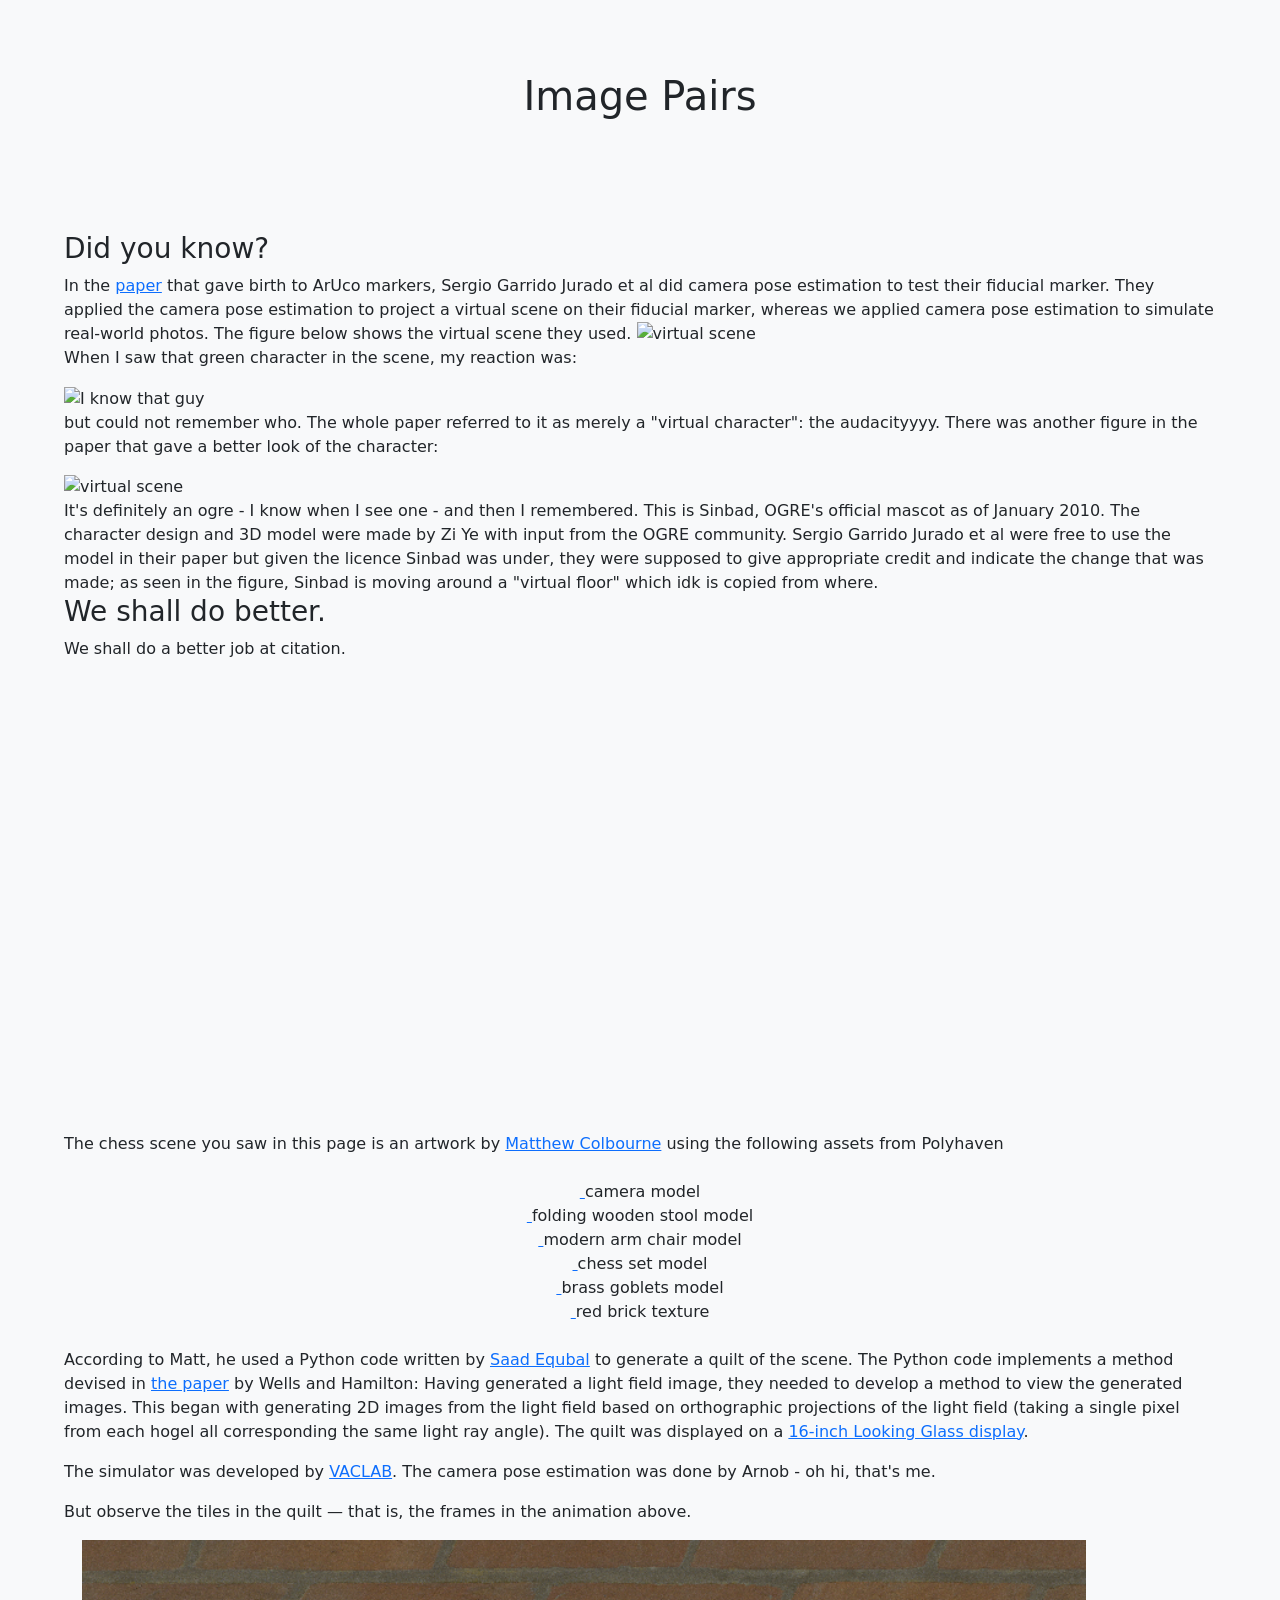
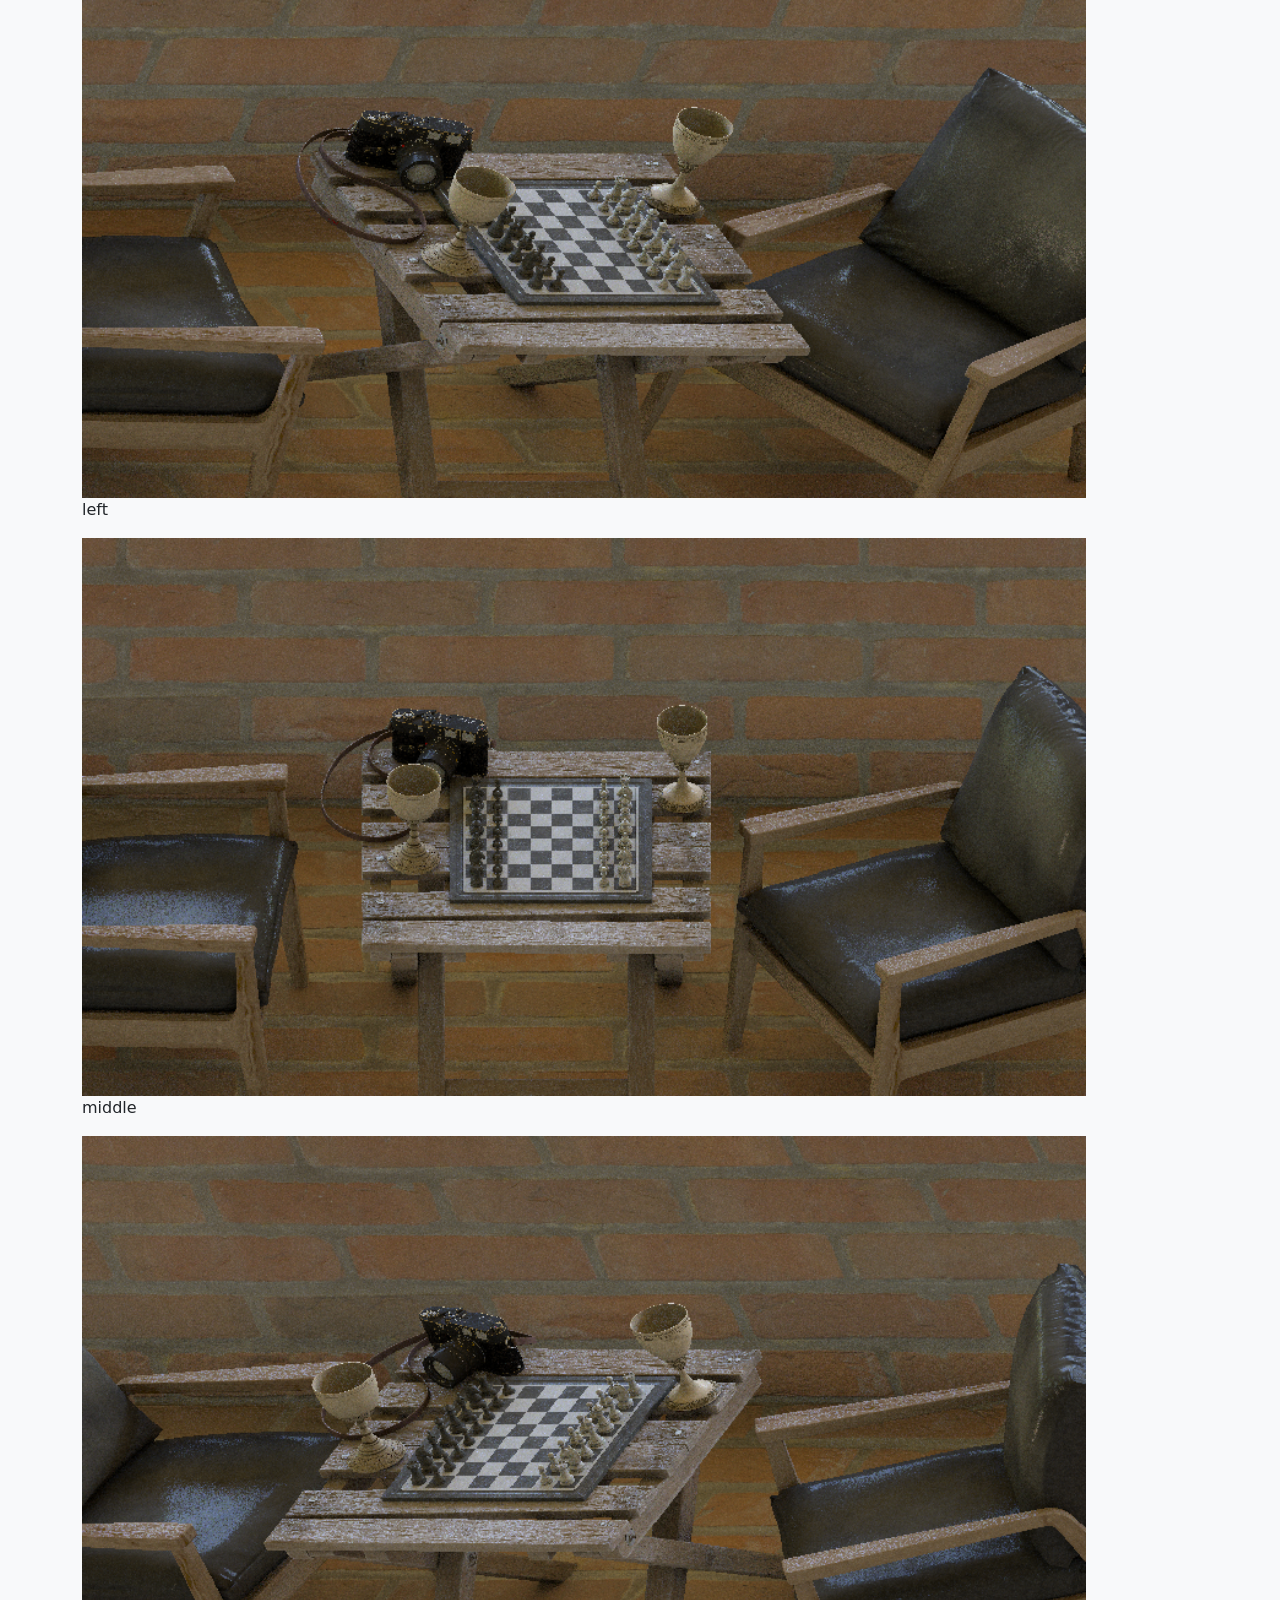
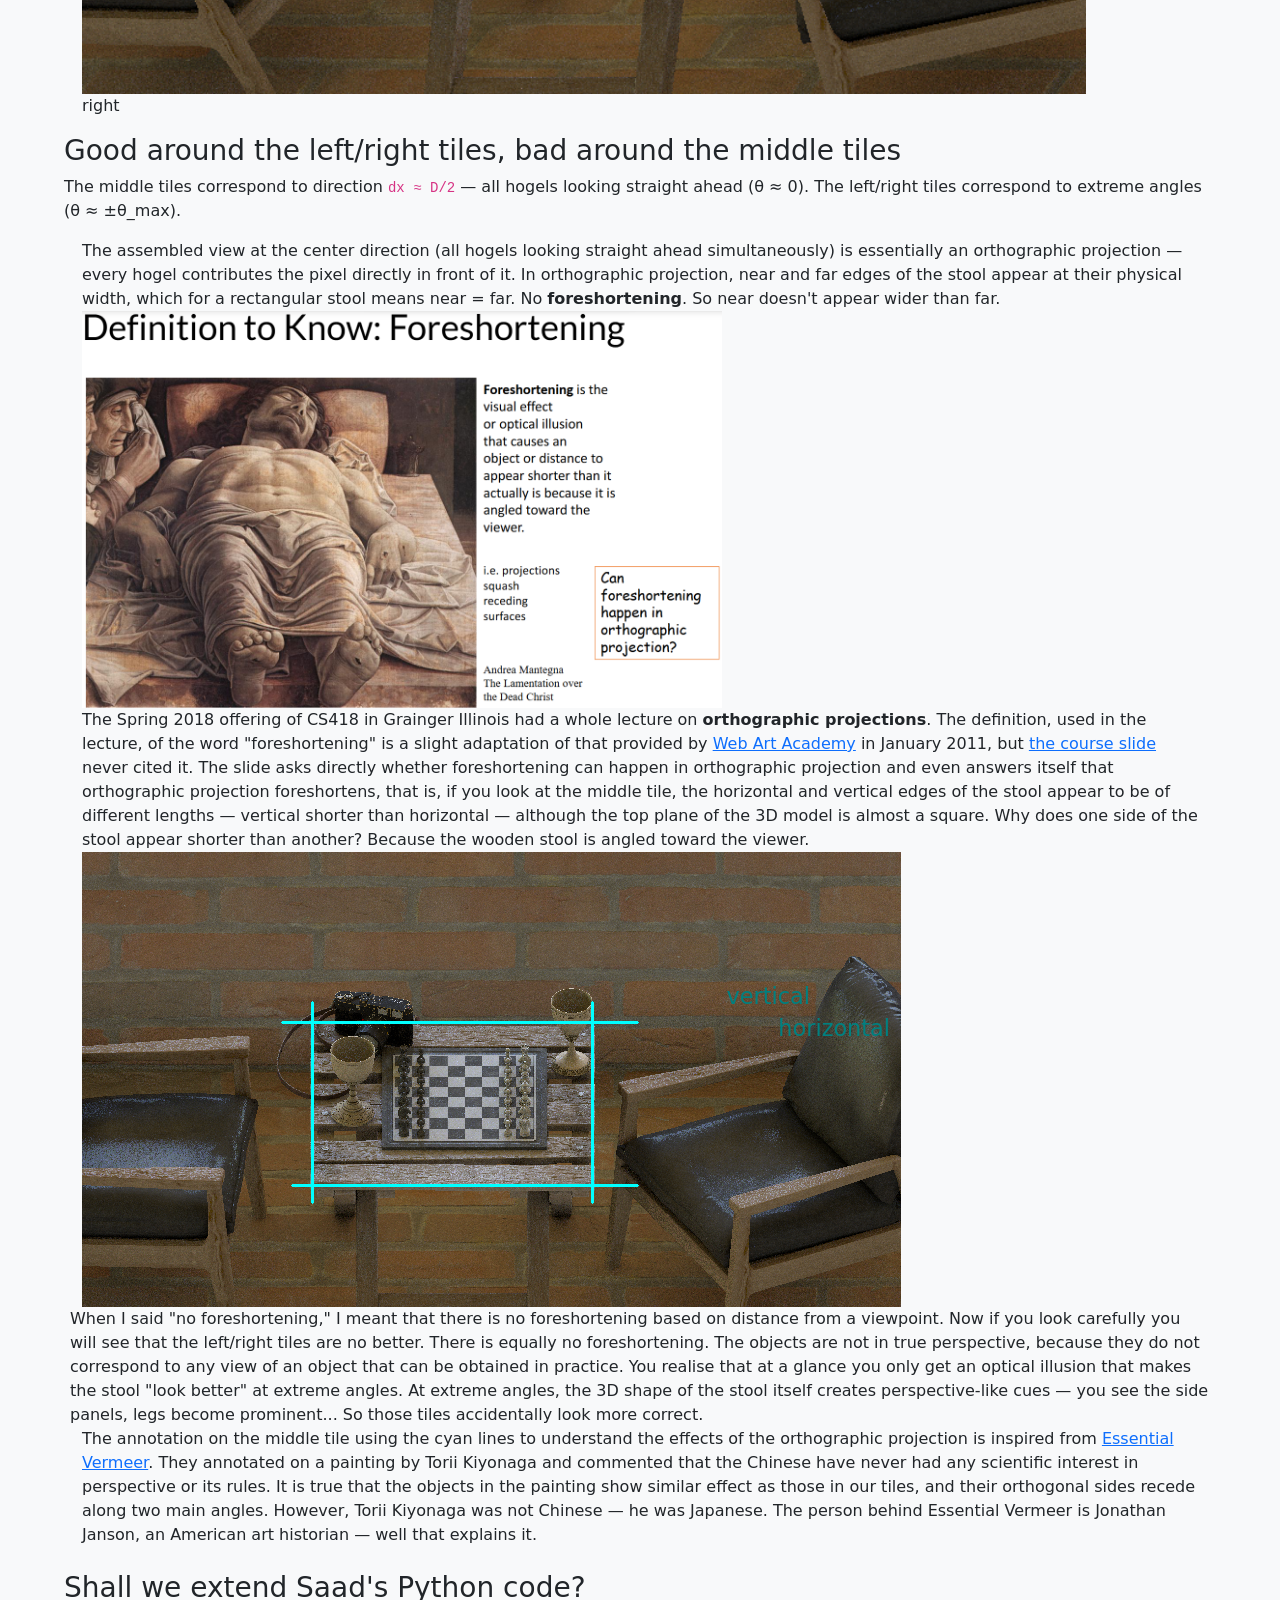
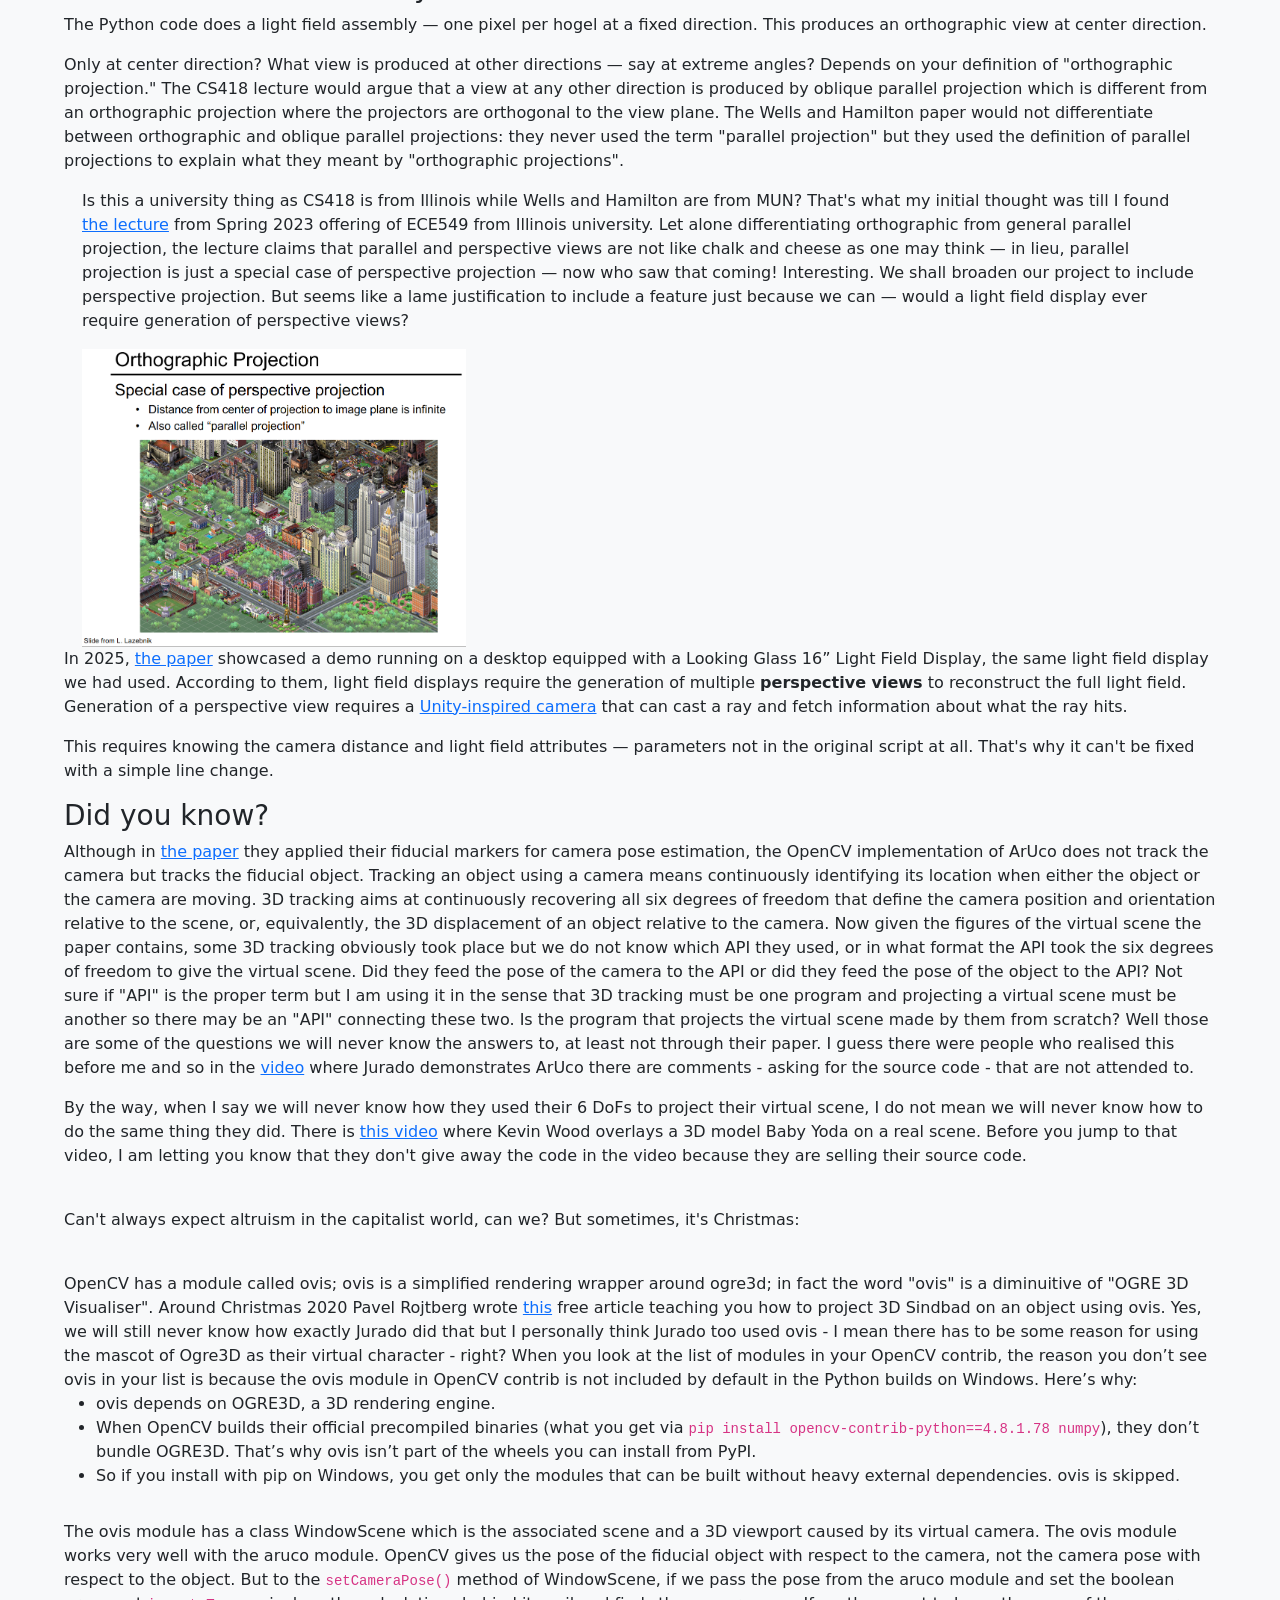
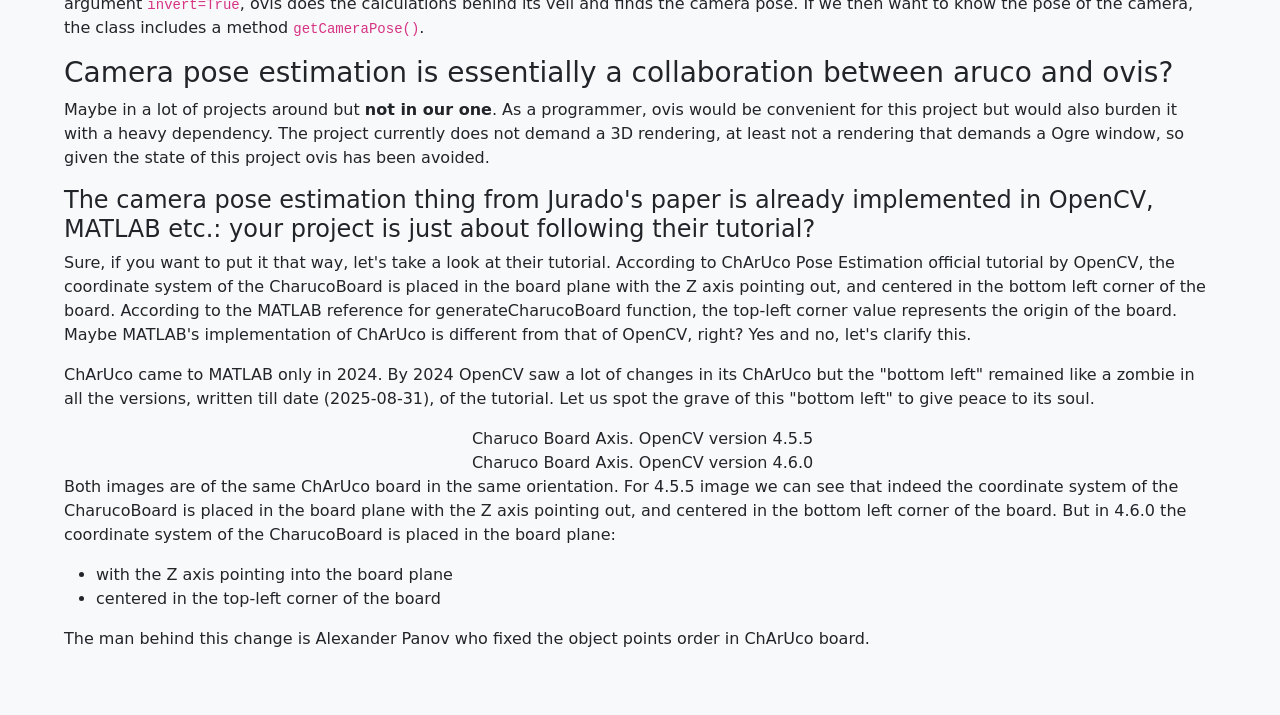
==== web/index.html @ 60e41f9e "To do: [Jill Goodell](https://jillgoodell.blogspot.com/2011/08/august-2011-foreshortening.html)" ====
<!DOCTYPE html>
<html lang="en">
<head>
<meta charset="UTF-8">
<title>Side-by-Side Image Pairs</title>

<!-- Bootstrap CSS -->
<link href="https://cdn.jsdelivr.net/npm/bootstrap@5.3.3/dist/css/bootstrap.min.css" rel="stylesheet">
<link rel="stylesheet" href="westonvincze.css">
<link rel="stylesheet" href="hover.css">
<!-- Your custom CSS -->
<!-- <link rel="stylesheet" href="styles.css"> -->
</head>
<body class="bg-light">

<div class="container py-4" id="pairs">
  
  <div class="mb-4 text-center">
    <img src="./all.png" alt="" class=""/>
  </div>
  <h1 class="mb-4 text-center">Image Pairs</h1>
</div>

<!-- Bootstrap JS (for responsiveness, not required for basic display) -->
<script src="https://cdn.jsdelivr.net/npm/bootstrap@5.3.3/dist/js/bootstrap.bundle.min.js"></script>

<!-- Your JS -->
<script src="side_by_side.js"></script>

<div style="margin: 4em;">
  <h3>Did you know?</h3>
  In the <a href="https://www.sciencedirect.com/science/article/pii/S0031320314000235">paper</a> that gave birth to ArUco markers, Sergio Garrido Jurado et al did camera pose estimation to test their fiducial marker.
  They applied the camera pose estimation to project a virtual scene on their fiducial marker, whereas we applied camera pose estimation to simulate real-world photos.
  The figure below shows the virtual scene they used.
  <img src="https://ars.els-cdn.com/content/image/1-s2.0-S0031320314000235-gr1.jpg" alt="virtual scene"/>
  <p>When I saw that green character in the scene, my reaction was:</p>
  <img src="https://media.tenor.com/zlHep5Bp4CsAAAAM/ohhp.gif" alt="I know that guy">
  <p>
    but could not remember who. The whole paper referred to it as merely a "virtual character": the audacityyyy. 
    There was another figure in the paper that gave a better look of the character:
  </p>
  
  
  
  <div class="row">
      <div class="col-xxl-7">
        <img src="https://ars.els-cdn.com/content/image/1-s2.0-S0031320314000235-gr15.jpg" alt="virtual scene"/>
      </div>
      <div class="col-xxl-4">
        
        It's definitely an ogre - I know when I see one - and then I remembered. This is Sinbad, OGRE's official mascot as of January 2010. 
        The character design and 3D model were made by Zi Ye with input from the OGRE community. 
        Sergio Garrido Jurado et al were free to use the model in their paper but given the licence Sinbad was under, they were supposed to give appropriate credit and indicate the change that was made; as seen in the figure, Sinbad is moving around a "virtual floor" which idk is copied from where.
      
      </div>
    </div>
  <h3>We shall do better.</h3>  
  <p>
    We shall do a better job at citation.
    <div class="animatedSprite" style="width: 819px; height: 455px;"></div>
    
    The chess scene you saw in this page is an artwork by <a href="https://www.linkedin.com/in/mgcolbourne/">Matthew Colbourne</a> using the following assets from Polyhaven
    <div class="container py-4" id="polyhaven">
      <div class="row">
        <div class="col-xxl-2 text-center">
          <a href="https://polyhaven.com/a/Camera_01">
            <img src="https://cdn.polyhaven.com/asset_img/primary/Camera_01.png?height=760&quality=95" alt="" class="img-fluid">
          </a>
          camera model
        </div>
        <div class="col-xxl-2 text-center">
          <a href="https://polyhaven.com/a/folding_wooden_stool"><img src="https://cdn.polyhaven.com/asset_img/primary/folding_wooden_stool.png?height=760&quality=95" alt="" class="img-fluid">
          </a>
          folding wooden stool model 
        </div>
        <div class="col-xxl-2 text-center">
          <a href="https://polyhaven.com/a/modern_arm_chair_01"><img src="https://cdn.polyhaven.com/asset_img/primary/modern_arm_chair_01.png?height=760&quality=95" alt="" class="img-fluid">
          </a>
          modern arm chair model
        </div>
        <div class="col-xxl-2 text-center">
          <a href="https://polyhaven.com/a/chess_set"><img src="https://cdn.polyhaven.com/asset_img/primary/chess_set.png?height=760&quality=95" alt="" class="img-fluid">
          </a>
          chess set model
        </div>
        <div class="col-xxl-2 text-center">
          <a href="https://polyhaven.com/a/brass_goblets"><img src="https://cdn.polyhaven.com/asset_img/renders/brass_goblets/orth_side.png?height=760&quality=95" alt="" class="img-fluid">
          </a>
          brass goblets model
        </div>
        <div class="col-xxl-2 text-center">
          <a href="https://polyhaven.com/a/red_brick">
            <img src="https://cdn.polyhaven.com/asset_img/primary/red_brick.png?height=760&quality=95" alt="" class="img-fluid">
          </a>
          red brick texture
        </div>
      </div>
    </div>
    
    According to Matt, he used a Python code written by <a href="https://www.linkedin.com/in/saad-equbal/">Saad Equbal</a> to generate a quilt of the scene. 
    The Python code implements a method devised in <a href="https://www.cs.mun.ca/~mhamilton/papers/nwells-hamilton-Necec2021.pdf">the paper</a> by Wells and Hamilton: 
    Having generated a light field image,
    they needed to develop a method to view the generated images. 
    This began with generating 2D images from the light field based on orthographic
    projections of the light field (taking a single pixel from each hogel all corresponding the same light ray angle).
    The quilt was displayed on a <a href="https://lookingglassfactory.com/looking-glass-16-lightfield">16-inch Looking Glass display</a>.
  </p>
  <p>
    The simulator was developed by <a href="https://www.vaclab.ca/research/">VACLAB</a>. 
    The camera pose estimation was done by Arnob - oh hi, that's me. 
  </p>
  <p>
    But observe the tiles in the quilt — that is, the frames in the animation above.
  </p>
  <div class="container">
    <div class="row">
      <div class="col-xxl-4">
        <img src="orthoLRM/converted_quilt_left.png" alt="" style="width: 90%;">
        <p>left</p>
      </div>
      <div class="col-xxl-4">
        <img src="orthoLRM/converted_quilt_middle.png" alt="" style="width: 90%;">
        <p>middle</p>
      </div>
      <div class="col-xxl-4">
        <img src="orthoLRM/converted_quilt_right.png" alt="" style="width: 90%;">
        <p>right</p>
      </div>
    </div>
  </div>
  <h3>Good around the left/right tiles, bad around the middle tiles</h3> 
  <p>
    The middle tiles correspond to direction <code>dx ≈ D/2</code> — all hogels looking straight ahead (θ ≈ 0). The left/right tiles correspond to extreme angles (θ ≈ ±θ_max).
  </p>
  <div class="container">
    <div class="row">
      <div class="col-xxl-2">
        
        The assembled view at the center direction (all hogels looking straight ahead simultaneously) is essentially an orthographic projection — every hogel contributes the pixel directly in front of it. In orthographic projection, near and far edges of the stool appear at their physical width, which for a rectangular stool means near = far. 
        No <strong>foreshortening</strong>. So near doesn't appear wider than far.
      
      </div>
      <div class="col">
        <div style="position: relative;">
          <img src="Jesus-modified.png" alt="" style="width: 40rem;">
          <div style="" class="orange"></div>
          <img src="image (1).png" alt="" class="ortho">
        </div>
      </div>
    </div>
    <div class="row">
      <div class="col-xxl-3">
        <div>
          The Spring 2018 offering of CS418 in Grainger Illinois had a whole lecture on <strong>orthographic projections</strong>.
          The definition, used in the lecture, of the word "foreshortening" is a slight adaptation of that provided by <a href="https://webartacademy.com/classical-painting-techniques-in-renaissance">Web Art Academy</a> in January 2011, but <a href="https://courses.grainger.illinois.edu/cs418/sp2018/slides/CS418-Lecture9-OrthoProjection.pdf">the course slide</a> never cited it. 
          The slide asks directly whether foreshortening can happen in orthographic projection and even answers itself that orthographic projection foreshortens, that is, if you look at the middle tile, the horizontal and vertical edges of the stool appear to be of different lengths — vertical shorter than horizontal — although the top plane of the 3D model is almost a square.
          Why does one side of the stool appear shorter than another? Because the wooden stool is angled toward the viewer.
        </div>
      </div>
      <div class="col" style="position: relative;">
        <img src="orthoLRM/converted_quilt_middle_teal.png" alt="">
        <div style="color: teal; font-size: 1.4rem; position: absolute; top: 10rem; right:20rem">horizontal</div>
        <div style="color: teal; font-size: 1.4rem; position: absolute; top: 8rem; right:25rem">vertical</div>
      </div>
    </div>
  
    <div class="row">
      When I said "no foreshortening," I meant that there is no foreshortening based on distance from a viewpoint.
      Now if you look carefully you will see that the left/right tiles are no better. 
      There is equally no foreshortening. The objects are not in true perspective, because they do not correspond to any view of an object that can be obtained in practice.
      You realise that at a glance you only get an optical illusion that makes the stool "look better" at extreme angles.
      At extreme angles, the 3D shape of the stool itself creates perspective-like cues — you see the side panels, legs become prominent... So those tiles accidentally look more correct.
    </div>
    <div class="row">
      <div class="col-xxl-3">
        The annotation on the middle tile using the cyan lines to understand the effects of the orthographic projection is inspired from <a href="https://www.essentialvermeer.com/technique/perspective/about-perspective.html">Essential Vermeer</a>.
        They annotated on a painting by Torii Kiyonaga and commented that the Chinese have never had any scientific interest in perspective or its rules.
        It is true that the objects in the painting show similar effect as those in our tiles, and their orthogonal sides recede along two main angles.
        However, Torii Kiyonaga was not Chinese — he was Japanese. The person behind Essential Vermeer is Jonathan Janson, an American art historian — well that explains it.
      </div>
      <div class="col">
        <img src="https://www.essentialvermeer.com/technique/perspective/images/kyonaga.jpg" alt="">
      </div>
      <div class="col"><img src="https://i.redd.it/sbzcsucm27j61.jpg" alt="" style="width: 20rem;"></div>
    </div>
  </div>
  
  <h3>Shall we extend Saad's Python code?</h3>
  <p>
    The Python code does a light field assembly — one pixel per hogel at a fixed direction. 
    This produces an orthographic view at center direction. 
  </p>
  <p>
    Only at center direction? What view is produced at other directions — say at extreme angles?
    Depends on your definition of "orthographic projection." 
    The CS418 lecture would argue that a view at any other direction is produced by oblique parallel projection which is different from an orthographic projection where the projectors are orthogonal to the view plane.
    The Wells and Hamilton paper would not differentiate between orthographic and oblique parallel projections: they never used the term "parallel projection" but they used the definition of parallel projections to explain what they meant by "orthographic projections".
  </p>
  <div class="container">
    <div class="row">
      <div class="col-xxl-4">
        <p>
          Is this a university thing as CS418 is from Illinois while Wells and Hamilton are from MUN? That's what my initial thought was till I found <a href="https://saurabhg.web.illinois.edu/teaching/ece549/sp2023/slides/lec02_perspective.pdf">the lecture</a> from Spring 2023 offering of ECE549 from Illinois university.
          Let alone differentiating orthographic from general parallel projection, the lecture claims that parallel and perspective views are not like chalk and cheese as one may think — in lieu, parallel projection is just a special case of perspective projection — now who saw that coming!
          Interesting. We shall broaden our project to include perspective projection. But seems like a lame justification to include a feature just because we can — would a light field display ever require generation of perspective views?
        </p>
      </div>
      <div class="col">
        <img src="Sim.png" alt="" style="width: 24rem">
      </div>
    </div>
  </div>
  
  <p>
    In 2025, <a href="https://arxiv.org/html/2508.18540v1">the paper</a> showcased a demo running on a desktop equipped with a Looking Glass 16” Light Field Display, the same light field display we had used.
    According to them, light field displays require the generation of multiple <strong>perspective views</strong> to reconstruct the full light field.
    Generation of a perspective view requires a <a href="https://docs.unity3d.com/6000.5/Documentation/Manual/CameraRays.html">Unity-inspired camera</a> that can cast a ray and fetch information about what the ray hits.
  </p>
  <p>This requires knowing the camera distance and light field attributes — parameters not in the original script at all. That's why it can't be fixed with a simple line change.</p>

  <h3>Did you know?</h3>
  <p>
    Although in <a href="https://www.sciencedirect.com/science/article/pii/S0031320314000235">the paper</a> they applied their fiducial markers for camera pose estimation, the OpenCV implementation of ArUco does not track the camera but tracks the fiducial object.
    Tracking an object using a camera means continuously identifying its location when either the object or the camera are moving. 
    3D tracking aims at continuously recovering all six degrees of freedom that define the camera position and orientation relative to the scene, or, equivalently, the 3D displacement of an object relative to the camera.
    Now given the figures of the virtual scene the paper contains, some 3D tracking obviously took place but we do not know which API they used, or in what format the API took the six degrees of freedom to give the virtual scene.
    Did they feed the pose of the camera to the API or did they feed the pose of the object to the API? 
    Not sure if "API" is the proper term but I am using it in the sense that 3D tracking must be one program and projecting a virtual scene must be another so there may be an "API" connecting these two.
    Is the program that projects the virtual scene made by them from scratch?
    Well those are some of the questions we will never know the answers to, at least not through their paper. 
    I guess there were people who realised this before me and so in the <a href="https://www.youtube.com/watch?v=f1LCDsPjobo">video</a> where Jurado demonstrates ArUco there are comments - asking for the source code - that are not attended to.
  </p>
  <div class="row">
    <div class="col-xxl-4">
      <p>
        By the way, when I say we will never know how they used their 6 DoFs to project their virtual scene, I do not mean we will never know how to do the same thing they did.
        There is <a href="https://www.youtube.com/watch?v=hgtjp1jSeB4&lc=UgwGF4jUmWMU_IxUPyR4AaABAg">this video</a> where Kevin Wood overlays a 3D model Baby Yoda on a real scene. 
        Before you jump to that video, I am letting you know that they don't give away the code in the video because they are selling their source code.
      </p>
    </div>
    <div class="col">
      <img src=" http://img.youtube.com/vi/hgtjp1jSeB4/mqdefault.jpg" alt="">
    </div>
  </div>
  
  
  <p>
    Can't always expect altruism in the capitalist world, can we?
    But sometimes, it's Christmas:
    <div class="row">
      <div class="col-xxl-5"><img src="https://img.youtube.com/vi/Zvmoz_OhOok/maxresdefault.jpg" alt="" class="img-fluid"></div>
      <div class="col-xxl-6">
        OpenCV has a module called ovis; ovis is a simplified rendering wrapper around ogre3d; 
        in fact the word "ovis" is a diminuitive of "OGRE 3D Visualiser".
        Around Christmas 2020 Pavel Rojtberg wrote <a href="https://www.ogre3d.org/2020/12/24/augmented-reality-made-simple-with-ogre-and-opencv">this</a> free article teaching you how to project 3D Sindbad on an object using ovis.
        Yes, we will still never know how exactly Jurado did that but I personally think Jurado too used ovis - I mean there has to be some reason for using the mascot of Ogre3D as their virtual character - right?
        
        When you look at the list of modules in your OpenCV contrib, the reason you don’t see ovis in your list is because the ovis module in OpenCV contrib is not included by default in the Python builds on Windows.
        Here’s why:
        <ul>
          <li>ovis depends on OGRE3D, a 3D rendering engine. </li>
          <li>When OpenCV builds their official precompiled binaries (what you get via <code>pip install opencv-contrib-python==4.8.1.78 numpy</code>), they don’t bundle OGRE3D. That’s why ovis isn’t part of the wheels you can install from PyPI.</li>
          <li>So if you install with pip on Windows, you get only the modules that can be built without heavy external dependencies. ovis is skipped.</li>
        </ul>
      </div>
    </div>
    </p>
  <p>
    
    The ovis module has a class WindowScene which is the associated scene and a 3D viewport caused by its virtual camera. 
    The ovis module works very well with the aruco module. OpenCV gives us the pose of the fiducial object with respect to the camera, not the camera pose with respect to the object. 
    But to the <code>setCameraPose()</code> method of WindowScene, if we pass the pose from the aruco module and set the boolean argument <code>invert=True</code>, ovis does the calculations behind its veil and finds the camera pose.
    If we then want to know the pose of the camera, the class includes a method <code>getCameraPose()</code>.
  </p>
  <h3>Camera pose estimation is essentially a collaboration between aruco and ovis?</h3>
  <p>
    Maybe in a lot of projects around but <b>not in our one</b>.
    As a programmer, ovis would be convenient for this project but would also burden it with a heavy dependency.
    The project currently does not demand a 3D rendering, at least not a rendering that demands a Ogre window, so given the state of this project ovis has been avoided. 
  </p>
  <h4>The camera pose estimation thing from Jurado's paper is already implemented in OpenCV, MATLAB etc.: your project is just about following their tutorial?</h4>
  <p>
    Sure, if you want to put it that way, let's take a look at their tutorial. 
    According to ChArUco Pose Estimation official tutorial by OpenCV, the coordinate system of the CharucoBoard is placed in the board plane with the Z axis pointing out, and centered in the bottom left corner of the board.
    According to the MATLAB reference for generateCharucoBoard function, the top-left corner value represents the origin of the board.
    Maybe MATLAB's implementation of ChArUco is different from that of OpenCV, right? Yes and no, let's clarify this.
  </p>
  <p>
    ChArUco came to MATLAB only in 2024. By 2024 OpenCV saw a lot of changes in its ChArUco but the "bottom left" remained like a zombie in all the versions, written till date (2025-08-31), of the tutorial.
    Let us spot the grave of this "bottom left" to give peace to its soul.
  </p>
  <div class="container">
    <div class="row">
      <div class="col-xxl-6 text-center">
        <img src="https://docs.opencv.org/4.5.5/chaxis.jpg" alt=""/>
        Charuco Board Axis. OpenCV version 4.5.5
      </div>
      <div class="col-xxl-6 text-center">
        <img src="https://docs.opencv.org/4.6.0/chaxis.jpg" alt=""/>
        Charuco Board Axis. OpenCV version 4.6.0
      </div>
    </div> 
  </div>
  <p>
    Both images are of the same ChArUco board in the same orientation. 
    For 4.5.5 image we can see that indeed the coordinate system of the CharucoBoard is placed in the board plane with the Z axis pointing out, and centered in the bottom left corner of the board.
    But in 4.6.0 the coordinate system of the CharucoBoard is placed in the board plane:
    <ul>
      <li>with the Z axis pointing into the board plane</li>
      <li>centered in the top-left corner of the board</li>
    </ul>
  </p>
  
  <p>The man behind this change is Alexander Panov who fixed the object points order in ChArUco board.</p>
  <!-- <h3>Why this project?</h3>
  <p>
    I can't take credit for the idea, this project derived from (or, is an extension of) my Honors thesis which was Matthew Hamilton's idea and was supervised by him.
    I thank him for giving me access to VACLAB.
  </p>
  <p>
     Please note that, yes, the thesis was related to holographic displays and this page includes images of holographic displays, but this project is not limited to or strictly about holographic displays or the thesis.
     The project is about camera pose estimation which can be applied in many ways: the thesis was one of the ways. 
     The project, in terms of its repository, does not contain any simulator or 3D scene.
  </p> -->
  <!-- <h3>Why Matthew Hamilton?</h3>
  <div class="row">
    <div class="col-xxl-7">
      <p>
        Now this is a question anyone who intends to do an Honours should have an answer to, or to extend the question: which professor should I reach out?
        I got variations of this question when people got to know I was doing an Honours thesis: 
        How do you choose a supervisor? 
        Well, eventually it is the supervisor that chooses you once you email them, but on what basis do you choose a professor to email to?
        Here is my answer:
      </p>
      
      <p>
        When I was looking for a supervisor for my Honours thesis, I did some research on a few MUN professors and I think Matthew Hamilton is the only one whose research activities are on holographic displays.
        I wanted to use, or at least see, a holographic display at least once in my life.
      </p>
    </div>
    <div class="col-xxl-3">
      <img src="https://scholar.googleusercontent.com/citations?view_op=medium_photo&user=PWi6hlkAAAAJ&citpid=4" alt="">
    </div>
    
  </div>
  
  
 
  
  <h3>Why holographic displays?</h3>
  <div class="row">
    <div class="col-xxl-2">
      <img src="https://images-na.ssl-images-amazon.com/images/S/compressed.photo.goodreads.com/books/1575587271l/52290273.jpg" alt="" class="w-100">
    </div>
    <div class="col-xxl-9">
      <p>
        I never watched a single episode or film from the Star Trek TV and movie franchise. 
        In 2021 I learned about the franchise from the book that claimed the Holodeck to be the most immersive form of entertainment.
        
        The biggest hurdle, to clear before holodeck could become a reality, is light. When we see an object we see trillions of photons bouncing off of that object.
        So if you can artificially project trillions of photons toward the eye at just the right angle and intensity you can recreate reality.
        There are advancements in technologies that are inspired by the sci-fi idea of the holodeck from Star Trek.
      </p>
      <p>
        Being interested in holographic displays, I was still dubious: Maybe the book brought the Star Trek reference for holographic display just to make his book interesting?
        Have the researchers, who are claimed to be inspired by holodeck, even heard of holodeck?
        Fortunately, I didn't have to hold the doubt for too long as it was around that time when I started looking for a supervisor for my Honours thesis, so I had to go through a few of the publications of MUN CS professors.
        I came across Matthew Hamilton's NATO paper, which unlike typical papers written by professors, was readable by general audience.
        According to the paper the holodeck is considered the holy grail of holographic displays.
        Apart from the holodeck thing too, the paper overall made me more interested in holographic displays and I claim it a must-read for people with even a slight interest in holographic displays.
      </p>
    </div>
  </div> -->
  
</div>
</body>
</html>
---- web/westonvincze.css ----
.animatedSprite {
  
  background-image: url("./converted_quilt.png");
  /* background-repeat: no-repeat; */
  /* duration, timing function, number of iterations, animation name */
  animation: 9s steps(81) infinite sprite-animation;
}
@keyframes sprite-animation {
  0% {
    background-position-x: 66339px;
  }
  100% {
    background-position-x: 0;
  }
}
---- web/hover.css ----
.orange{
width: 8rem;height: 6rem; position: absolute; top:16rem; left:32rem
}
.orange:hover{
background-color: rgba(255, 166, 0, 0.525);
}
.orange:hover+.ortho{
display: block;
}
.ortho{
width: 20rem;
display: none;
position: absolute; top:15.5rem; left:42rem
}
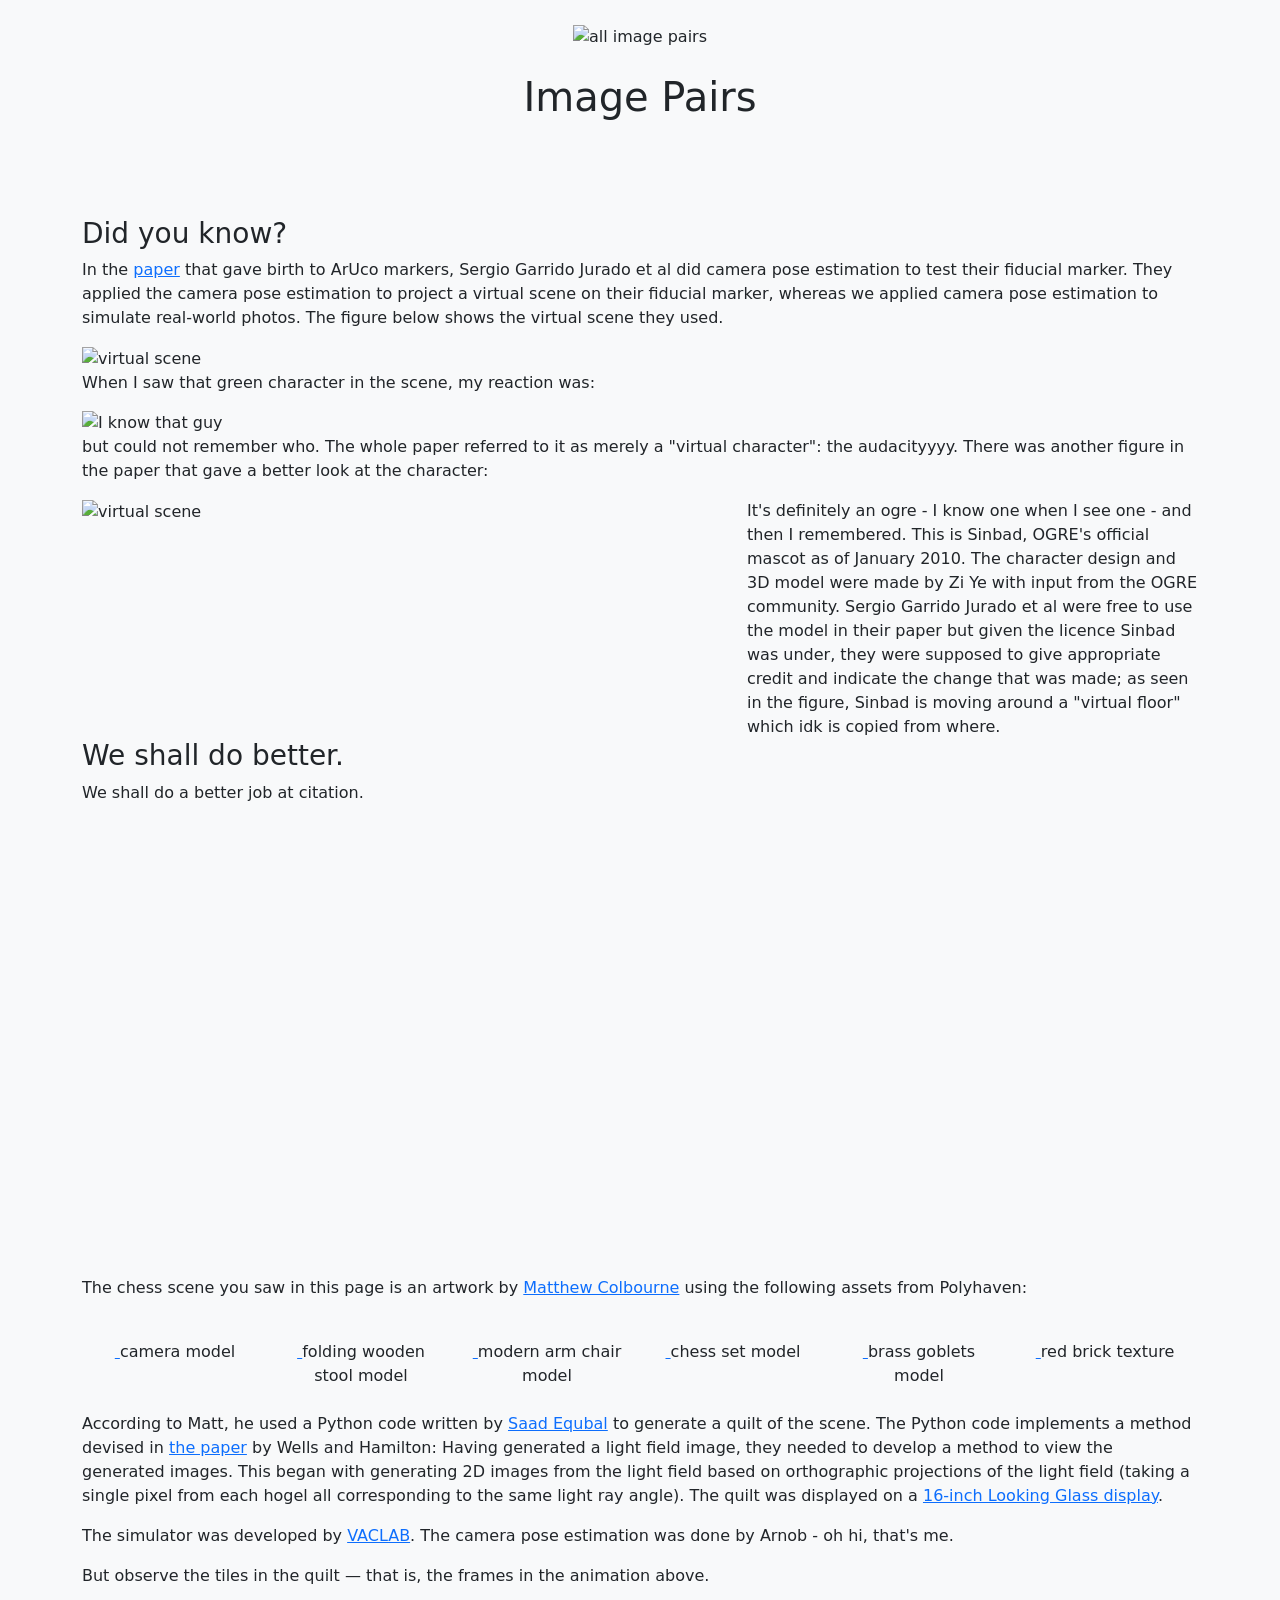
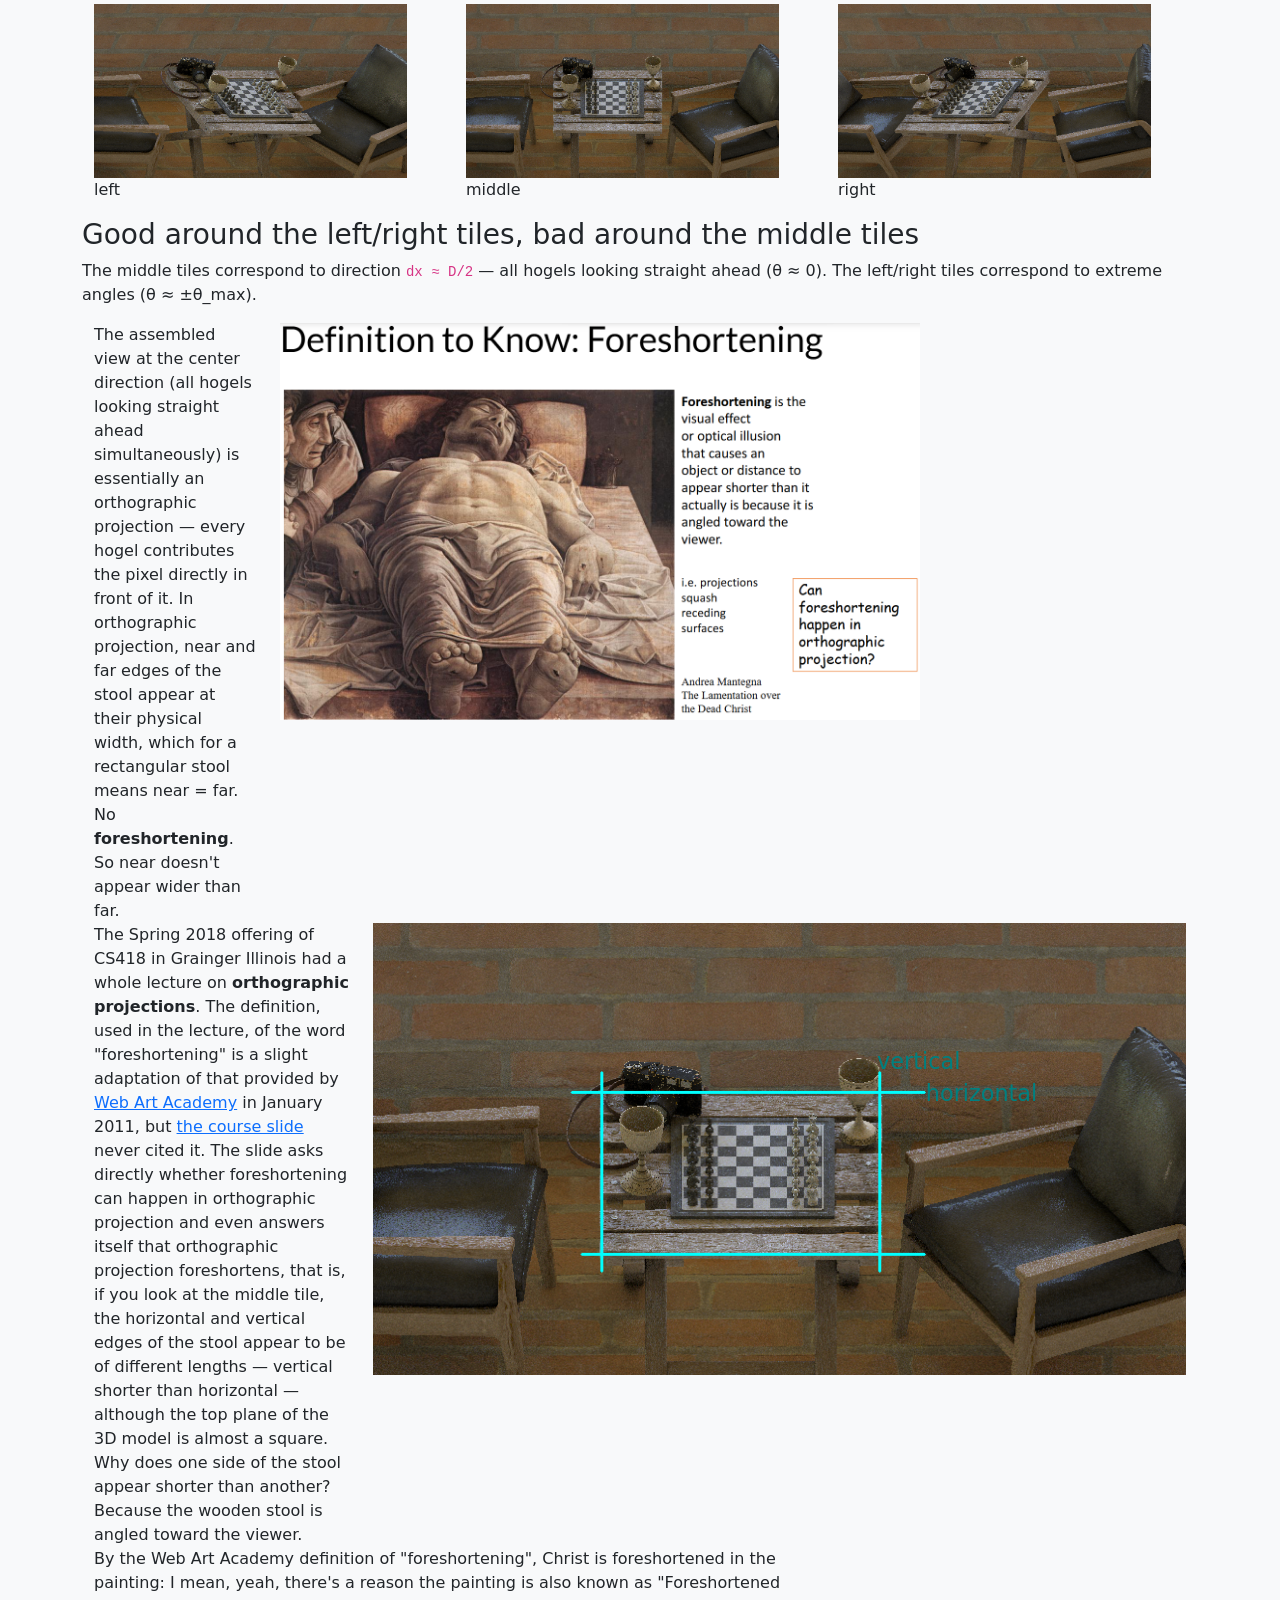
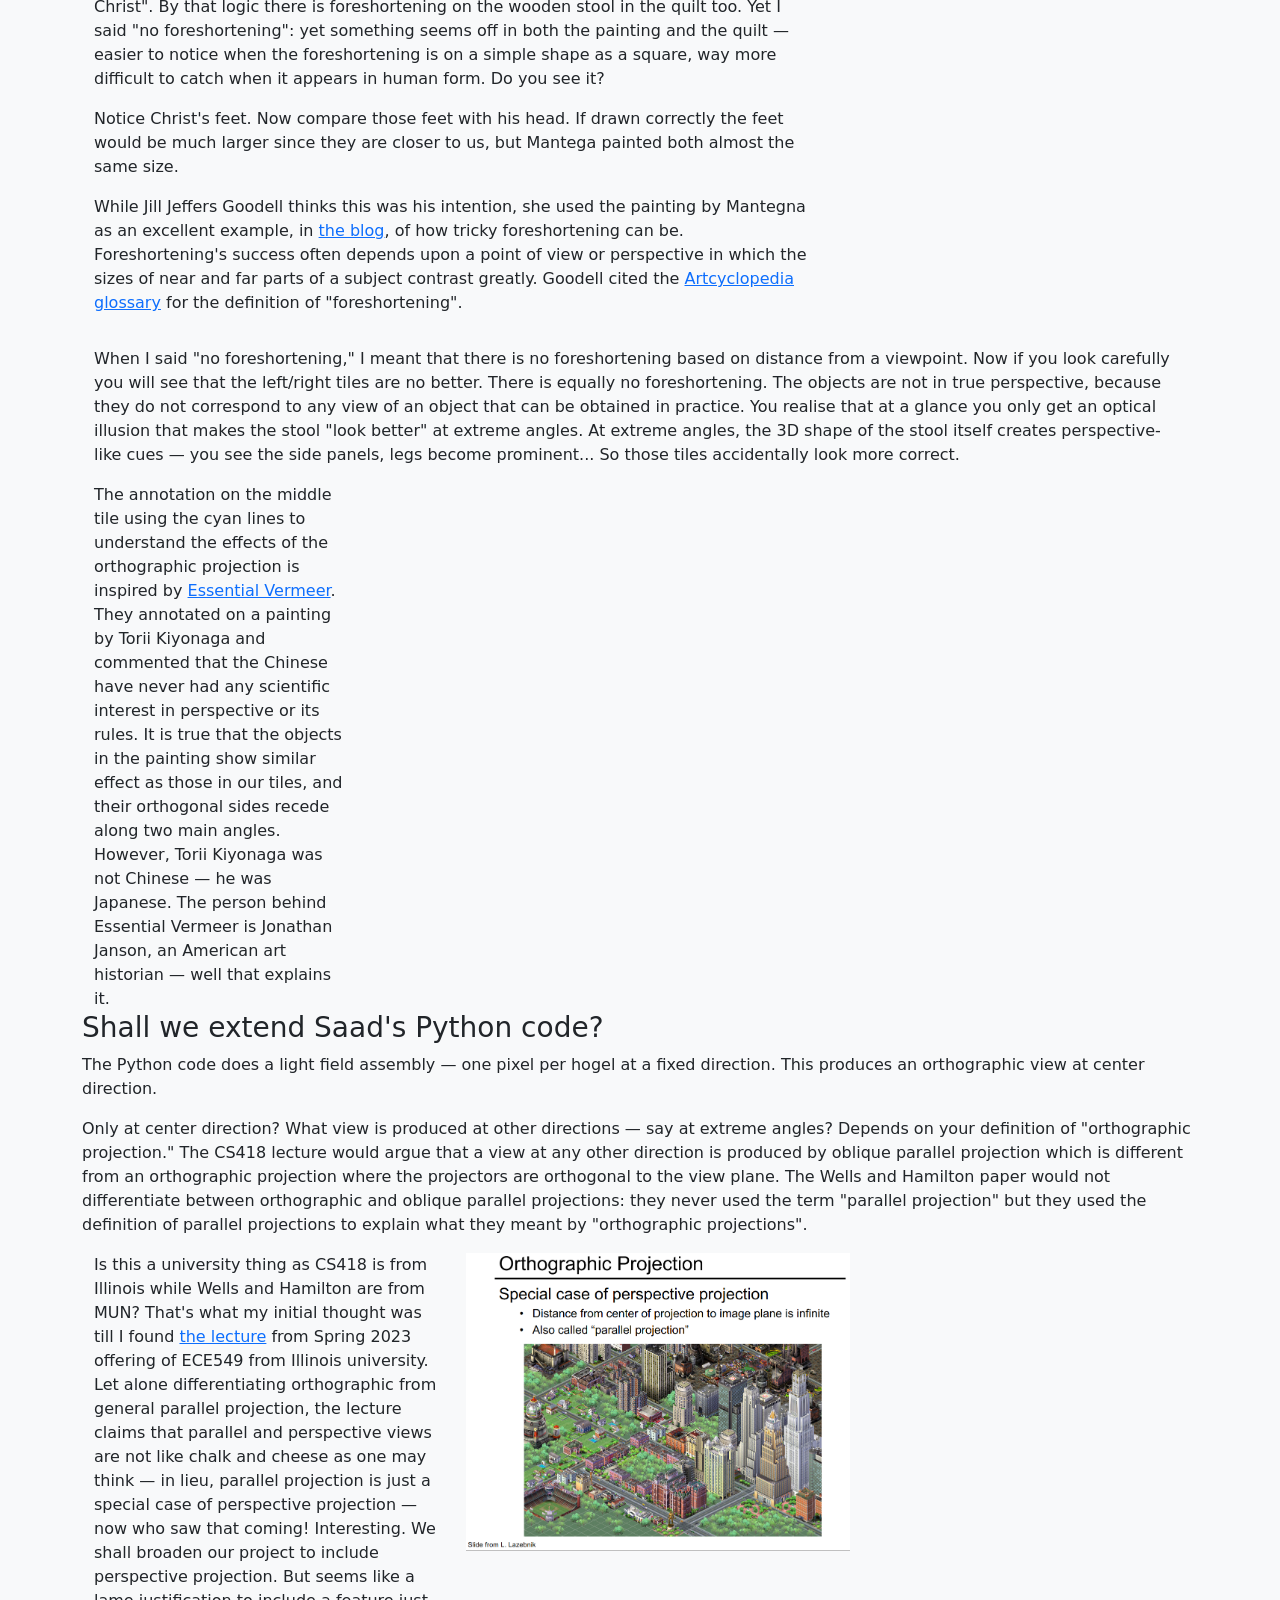
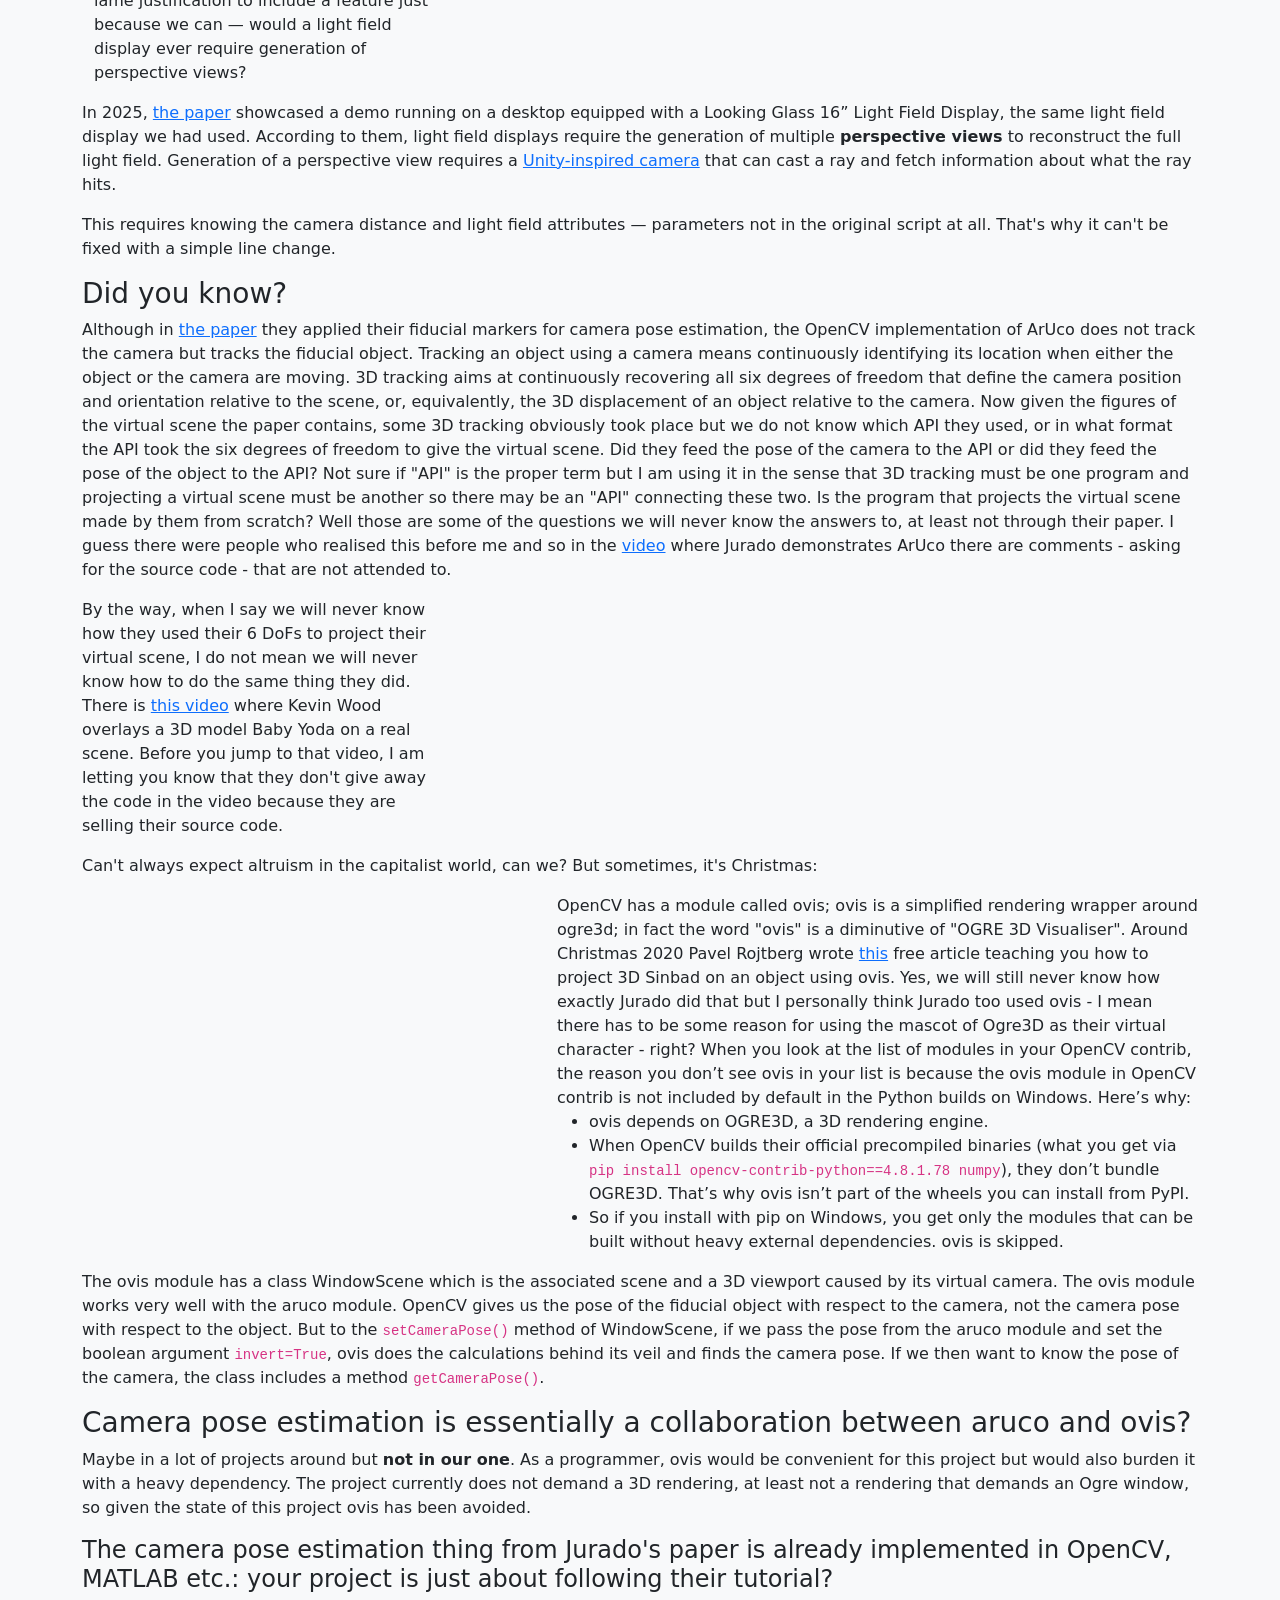
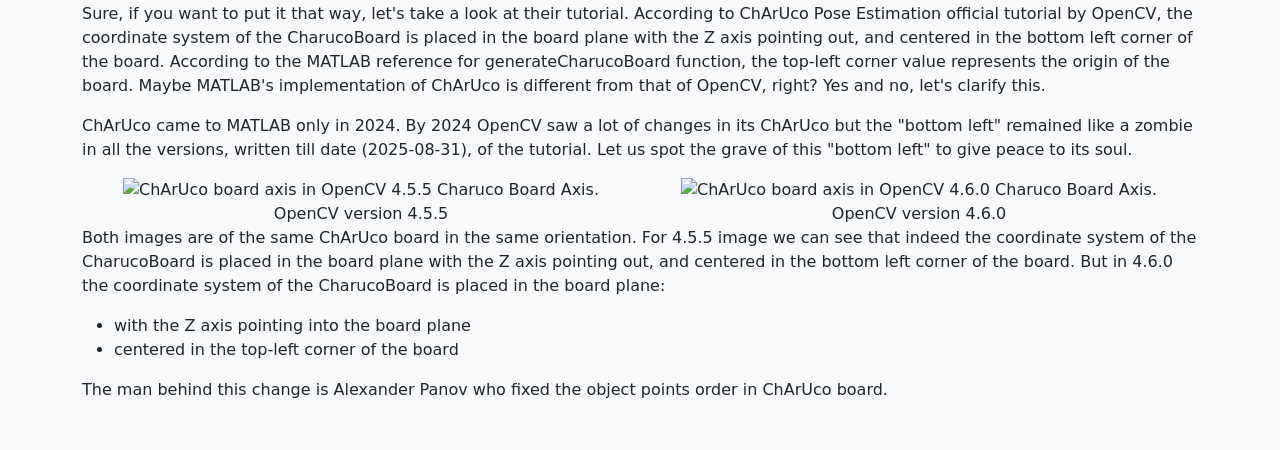
==== commit 132d72b2: "christ feet" ====
--- a/web/index.html
+++ b/web/index.html
@@ -2,6 +2,7 @@
 <html lang="en">
 <head>
 <meta charset="UTF-8">
+<meta name="viewport" content="width=device-width, initial-scale=1">
 <title>Side-by-Side Image Pairs</title>
 
 <!-- Bootstrap CSS -->
@@ -16,79 +17,73 @@
 <div class="container py-4" id="pairs">
   
   <div class="mb-4 text-center">
-    <img src="./all.png" alt="" class=""/>
+    <img src="./all.png" alt="all image pairs" class="img-fluid"/>
   </div>
   <h1 class="mb-4 text-center">Image Pairs</h1>
 </div>
 
-<!-- Bootstrap JS (for responsiveness, not required for basic display) -->
-<script src="https://cdn.jsdelivr.net/npm/bootstrap@5.3.3/dist/js/bootstrap.bundle.min.js"></script>
-
-<!-- Your JS -->
-<script src="side_by_side.js"></script>
-
-<div style="margin: 4em;">
+<div class="container my-5">
   <h3>Did you know?</h3>
-  In the <a href="https://www.sciencedirect.com/science/article/pii/S0031320314000235">paper</a> that gave birth to ArUco markers, Sergio Garrido Jurado et al did camera pose estimation to test their fiducial marker.
-  They applied the camera pose estimation to project a virtual scene on their fiducial marker, whereas we applied camera pose estimation to simulate real-world photos.
-  The figure below shows the virtual scene they used.
-  <img src="https://ars.els-cdn.com/content/image/1-s2.0-S0031320314000235-gr1.jpg" alt="virtual scene"/>
+  <p>
+    In the <a href="https://www.sciencedirect.com/science/article/pii/S0031320314000235">paper</a> that gave birth to ArUco markers, Sergio Garrido Jurado et al did camera pose estimation to test their fiducial marker.
+    They applied the camera pose estimation to project a virtual scene on their fiducial marker, whereas we applied camera pose estimation to simulate real-world photos.
+    The figure below shows the virtual scene they used.
+  </p>
+  <img src="https://ars.els-cdn.com/content/image/1-s2.0-S0031320314000235-gr1.jpg" alt="virtual scene" class="img-fluid"/>
   <p>When I saw that green character in the scene, my reaction was:</p>
   <img src="https://media.tenor.com/zlHep5Bp4CsAAAAM/ohhp.gif" alt="I know that guy">
   <p>
     but could not remember who. The whole paper referred to it as merely a "virtual character": the audacityyyy. 
-    There was another figure in the paper that gave a better look of the character:
+    There was another figure in the paper that gave a better look at the character:
   </p>
   
   
   
   <div class="row">
-      <div class="col-xxl-7">
-        <img src="https://ars.els-cdn.com/content/image/1-s2.0-S0031320314000235-gr15.jpg" alt="virtual scene"/>
-      </div>
-      <div class="col-xxl-4">
+      <div class="col-lg-7">
+        <img src="https://ars.els-cdn.com/content/image/1-s2.0-S0031320314000235-gr15.jpg" alt="virtual scene" class="img-fluid"/>
+      </div>
+      <div class="col-lg-5">
         
-        It's definitely an ogre - I know when I see one - and then I remembered. This is Sinbad, OGRE's official mascot as of January 2010. 
+        It's definitely an ogre - I know one when I see one - and then I remembered. This is Sinbad, OGRE's official mascot as of January 2010. 
         The character design and 3D model were made by Zi Ye with input from the OGRE community. 
         Sergio Garrido Jurado et al were free to use the model in their paper but given the licence Sinbad was under, they were supposed to give appropriate credit and indicate the change that was made; as seen in the figure, Sinbad is moving around a "virtual floor" which idk is copied from where.
       
       </div>
     </div>
-  <h3>We shall do better.</h3>  
-  <p>
-    We shall do a better job at citation.
-    <div class="animatedSprite" style="width: 819px; height: 455px;"></div>
-    
-    The chess scene you saw in this page is an artwork by <a href="https://www.linkedin.com/in/mgcolbourne/">Matthew Colbourne</a> using the following assets from Polyhaven
-    <div class="container py-4" id="polyhaven">
+  <h3>We shall do better.</h3>
+  <p>We shall do a better job at citation.</p>
+  <div class="animatedSprite" style="width: 100%; max-width: 819px; aspect-ratio: 819 / 455;"></div>
+  <p>The chess scene you saw in this page is an artwork by <a href="https://www.linkedin.com/in/mgcolbourne/">Matthew Colbourne</a> using the following assets from Polyhaven:</p>
+  <div class="container py-4" id="polyhaven">
       <div class="row">
-        <div class="col-xxl-2 text-center">
+        <div class="col-lg-2 text-center">
           <a href="https://polyhaven.com/a/Camera_01">
             <img src="https://cdn.polyhaven.com/asset_img/primary/Camera_01.png?height=760&quality=95" alt="" class="img-fluid">
           </a>
           camera model
         </div>
-        <div class="col-xxl-2 text-center">
+        <div class="col-lg-2 text-center">
           <a href="https://polyhaven.com/a/folding_wooden_stool"><img src="https://cdn.polyhaven.com/asset_img/primary/folding_wooden_stool.png?height=760&quality=95" alt="" class="img-fluid">
           </a>
           folding wooden stool model 
         </div>
-        <div class="col-xxl-2 text-center">
+        <div class="col-lg-2 text-center">
           <a href="https://polyhaven.com/a/modern_arm_chair_01"><img src="https://cdn.polyhaven.com/asset_img/primary/modern_arm_chair_01.png?height=760&quality=95" alt="" class="img-fluid">
           </a>
           modern arm chair model
         </div>
-        <div class="col-xxl-2 text-center">
+        <div class="col-lg-2 text-center">
           <a href="https://polyhaven.com/a/chess_set"><img src="https://cdn.polyhaven.com/asset_img/primary/chess_set.png?height=760&quality=95" alt="" class="img-fluid">
           </a>
           chess set model
         </div>
-        <div class="col-xxl-2 text-center">
+        <div class="col-lg-2 text-center">
           <a href="https://polyhaven.com/a/brass_goblets"><img src="https://cdn.polyhaven.com/asset_img/renders/brass_goblets/orth_side.png?height=760&quality=95" alt="" class="img-fluid">
           </a>
           brass goblets model
         </div>
-        <div class="col-xxl-2 text-center">
+        <div class="col-lg-2 text-center">
           <a href="https://polyhaven.com/a/red_brick">
             <img src="https://cdn.polyhaven.com/asset_img/primary/red_brick.png?height=760&quality=95" alt="" class="img-fluid">
           </a>
@@ -96,13 +91,13 @@
         </div>
       </div>
     </div>
-    
+  <p>
     According to Matt, he used a Python code written by <a href="https://www.linkedin.com/in/saad-equbal/">Saad Equbal</a> to generate a quilt of the scene. 
     The Python code implements a method devised in <a href="https://www.cs.mun.ca/~mhamilton/papers/nwells-hamilton-Necec2021.pdf">the paper</a> by Wells and Hamilton: 
     Having generated a light field image,
     they needed to develop a method to view the generated images. 
     This began with generating 2D images from the light field based on orthographic
-    projections of the light field (taking a single pixel from each hogel all corresponding the same light ray angle).
+    projections of the light field (taking a single pixel from each hogel all corresponding to the same light ray angle).
     The quilt was displayed on a <a href="https://lookingglassfactory.com/looking-glass-16-lightfield">16-inch Looking Glass display</a>.
   </p>
   <p>
@@ -114,15 +109,15 @@
   </p>
   <div class="container">
     <div class="row">
-      <div class="col-xxl-4">
+      <div class="col-lg-4">
         <img src="orthoLRM/converted_quilt_left.png" alt="" style="width: 90%;">
         <p>left</p>
       </div>
-      <div class="col-xxl-4">
+      <div class="col-lg-4">
         <img src="orthoLRM/converted_quilt_middle.png" alt="" style="width: 90%;">
         <p>middle</p>
       </div>
-      <div class="col-xxl-4">
+      <div class="col-lg-4">
         <img src="orthoLRM/converted_quilt_right.png" alt="" style="width: 90%;">
         <p>right</p>
       </div>
@@ -134,22 +129,22 @@
   </p>
   <div class="container">
     <div class="row">
-      <div class="col-xxl-2">
+      <div class="col-lg-2">
         
         The assembled view at the center direction (all hogels looking straight ahead simultaneously) is essentially an orthographic projection — every hogel contributes the pixel directly in front of it. In orthographic projection, near and far edges of the stool appear at their physical width, which for a rectangular stool means near = far. 
         No <strong>foreshortening</strong>. So near doesn't appear wider than far.
       
       </div>
       <div class="col">
-        <div style="position: relative;">
-          <img src="Jesus-modified.png" alt="" style="width: 40rem;">
-          <div style="" class="orange"></div>
+        <div class="slide-wrap">
+          <img src="Jesus-modified.png" alt="CS418 slide defining foreshortening">
+          <div class="orange" tabindex="0"></div>
           <img src="image (1).png" alt="" class="ortho">
         </div>
       </div>
     </div>
     <div class="row">
-      <div class="col-xxl-3">
+      <div class="col-lg-3">
         <div>
           The Spring 2018 offering of CS418 in Grainger Illinois had a whole lecture on <strong>orthographic projections</strong>.
           The definition, used in the lecture, of the word "foreshortening" is a slight adaptation of that provided by <a href="https://webartacademy.com/classical-painting-techniques-in-renaissance">Web Art Academy</a> in January 2011, but <a href="https://courses.grainger.illinois.edu/cs418/sp2018/slides/CS418-Lecture9-OrthoProjection.pdf">the course slide</a> never cited it. 
@@ -157,31 +152,57 @@
           Why does one side of the stool appear shorter than another? Because the wooden stool is angled toward the viewer.
         </div>
       </div>
-      <div class="col" style="position: relative;">
-        <img src="orthoLRM/converted_quilt_middle_teal.png" alt="">
-        <div style="color: teal; font-size: 1.4rem; position: absolute; top: 10rem; right:20rem">horizontal</div>
-        <div style="color: teal; font-size: 1.4rem; position: absolute; top: 8rem; right:25rem">vertical</div>
-      </div>
-    </div>
-  
-    <div class="row">
+      <div class="col">
+        <div class="quilt-wrap">
+          <img src="orthoLRM/converted_quilt_middle_teal.png" alt="middle tile with teal annotation lines">
+          <div class="quilt-label" style="top: 34%; left: 68%;">horizontal</div>
+          <div class="quilt-label" style="top: 27%; left: 62%;">vertical</div>
+        </div>
+      </div>
+    </div>
+    <div class="row">
+      <div class="col-lg-8">
+        <p>
+          By the Web Art Academy definition of "foreshortening", Christ is foreshortened in the painting: I mean, yeah, there's a reason the painting is also known as "Foreshortened Christ". 
+          By that logic there is foreshortening on the wooden stool in the quilt too. 
+          Yet I said "no foreshortening": yet something seems off in both the painting and the quilt — easier to notice when the foreshortening is on a simple shape as a square, way more difficult to catch when it appears in human form. 
+          Do you see it?
+        </p>
+        <p>
+          Notice Christ's feet. 
+          Now compare those feet with his head. 
+          If drawn correctly the feet would be much larger since they are closer to us, but Mantega painted both almost the same size.
+        </p>
+        <p>
+          While Jill Jeffers Goodell thinks this was his intention, she used the painting by Mantegna as an excellent example,
+          in <a href="https://jillgoodell.blogspot.com/2011/08/august-2011-foreshortening.html">the blog</a>, of how tricky foreshortening can be.
+          Foreshortening's success often depends upon a point of view or perspective in which the sizes of near and far parts of a subject contrast greatly.
+          Goodell cited the <a href="http://www.artcyclopedia.com/scripts/glossary-art-f.html">Artcyclopedia glossary</a> for the definition of "foreshortening". 
+        </p>
+      </div>
+      <div class="col">
+        <img src="https://blogger.googleusercontent.com/img/b/R29vZ2xl/AVvXsEi5VWUXJN3NbLLHB0owmLjI0nO1CEVxMsSNX-081IvBHk0Y4Lcrya0f6UxUwdSlbx68ImAeJ4ceFeh1RHsiw6P_6MzqBCSuKAd8swIflERWNfQHGWztCwfOSaodmboX5glrYYEILOEuUz7x/s320/Andrea_Mantegna_-_The_Dead_Christ.jpg" alt="">
+      </div>
+    </div>
+  
+    <p class="mt-3">
       When I said "no foreshortening," I meant that there is no foreshortening based on distance from a viewpoint.
       Now if you look carefully you will see that the left/right tiles are no better. 
       There is equally no foreshortening. The objects are not in true perspective, because they do not correspond to any view of an object that can be obtained in practice.
       You realise that at a glance you only get an optical illusion that makes the stool "look better" at extreme angles.
       At extreme angles, the 3D shape of the stool itself creates perspective-like cues — you see the side panels, legs become prominent... So those tiles accidentally look more correct.
-    </div>
-    <div class="row">
-      <div class="col-xxl-3">
-        The annotation on the middle tile using the cyan lines to understand the effects of the orthographic projection is inspired from <a href="https://www.essentialvermeer.com/technique/perspective/about-perspective.html">Essential Vermeer</a>.
+    </p>
+    <div class="row">
+      <div class="col-lg-3">
+        The annotation on the middle tile using the cyan lines to understand the effects of the orthographic projection is inspired by <a href="https://www.essentialvermeer.com/technique/perspective/about-perspective.html">Essential Vermeer</a>.
         They annotated on a painting by Torii Kiyonaga and commented that the Chinese have never had any scientific interest in perspective or its rules.
         It is true that the objects in the painting show similar effect as those in our tiles, and their orthogonal sides recede along two main angles.
         However, Torii Kiyonaga was not Chinese — he was Japanese. The person behind Essential Vermeer is Jonathan Janson, an American art historian — well that explains it.
       </div>
       <div class="col">
-        <img src="https://www.essentialvermeer.com/technique/perspective/images/kyonaga.jpg" alt="">
-      </div>
-      <div class="col"><img src="https://i.redd.it/sbzcsucm27j61.jpg" alt="" style="width: 20rem;"></div>
+        <img src="https://www.essentialvermeer.com/technique/perspective/images/kyonaga.jpg" alt="" class="img-fluid">
+      </div>
+      <div class="col"><img src="https://i.redd.it/sbzcsucm27j61.jpg" alt="" style="width: 20rem; max-width: 100%;"></div>
     </div>
   </div>
   
@@ -198,7 +219,7 @@
   </p>
   <div class="container">
     <div class="row">
-      <div class="col-xxl-4">
+      <div class="col-lg-4">
         <p>
           Is this a university thing as CS418 is from Illinois while Wells and Hamilton are from MUN? That's what my initial thought was till I found <a href="https://saurabhg.web.illinois.edu/teaching/ece549/sp2023/slides/lec02_perspective.pdf">the lecture</a> from Spring 2023 offering of ECE549 from Illinois university.
           Let alone differentiating orthographic from general parallel projection, the lecture claims that parallel and perspective views are not like chalk and cheese as one may think — in lieu, parallel projection is just a special case of perspective projection — now who saw that coming!
@@ -206,7 +227,7 @@
         </p>
       </div>
       <div class="col">
-        <img src="Sim.png" alt="" style="width: 24rem">
+        <img src="Sim.png" alt="" style="width: 24rem; max-width: 100%;">
       </div>
     </div>
   </div>
@@ -231,7 +252,7 @@
     I guess there were people who realised this before me and so in the <a href="https://www.youtube.com/watch?v=f1LCDsPjobo">video</a> where Jurado demonstrates ArUco there are comments - asking for the source code - that are not attended to.
   </p>
   <div class="row">
-    <div class="col-xxl-4">
+    <div class="col-lg-4">
       <p>
         By the way, when I say we will never know how they used their 6 DoFs to project their virtual scene, I do not mean we will never know how to do the same thing they did.
         There is <a href="https://www.youtube.com/watch?v=hgtjp1jSeB4&lc=UgwGF4jUmWMU_IxUPyR4AaABAg">this video</a> where Kevin Wood overlays a 3D model Baby Yoda on a real scene. 
@@ -239,7 +260,7 @@
       </p>
     </div>
     <div class="col">
-      <img src=" http://img.youtube.com/vi/hgtjp1jSeB4/mqdefault.jpg" alt="">
+      <img src="https://img.youtube.com/vi/hgtjp1jSeB4/mqdefault.jpg" alt="" class="img-fluid">
     </div>
   </div>
   
@@ -247,12 +268,13 @@
   <p>
     Can't always expect altruism in the capitalist world, can we?
     But sometimes, it's Christmas:
-    <div class="row">
-      <div class="col-xxl-5"><img src="https://img.youtube.com/vi/Zvmoz_OhOok/maxresdefault.jpg" alt="" class="img-fluid"></div>
-      <div class="col-xxl-6">
+  </p>
+  <div class="row">
+      <div class="col-lg-5"><img src="https://img.youtube.com/vi/Zvmoz_OhOok/maxresdefault.jpg" alt="" class="img-fluid"></div>
+      <div class="col-lg-7">
         OpenCV has a module called ovis; ovis is a simplified rendering wrapper around ogre3d; 
-        in fact the word "ovis" is a diminuitive of "OGRE 3D Visualiser".
-        Around Christmas 2020 Pavel Rojtberg wrote <a href="https://www.ogre3d.org/2020/12/24/augmented-reality-made-simple-with-ogre-and-opencv">this</a> free article teaching you how to project 3D Sindbad on an object using ovis.
+        in fact the word "ovis" is a diminutive of "OGRE 3D Visualiser".
+        Around Christmas 2020 Pavel Rojtberg wrote <a href="https://www.ogre3d.org/2020/12/24/augmented-reality-made-simple-with-ogre-and-opencv">this</a> free article teaching you how to project 3D Sinbad on an object using ovis.
         Yes, we will still never know how exactly Jurado did that but I personally think Jurado too used ovis - I mean there has to be some reason for using the mascot of Ogre3D as their virtual character - right?
         
         When you look at the list of modules in your OpenCV contrib, the reason you don’t see ovis in your list is because the ovis module in OpenCV contrib is not included by default in the Python builds on Windows.
@@ -264,9 +286,7 @@
         </ul>
       </div>
     </div>
-    </p>
-  <p>
-    
+  <p>
     The ovis module has a class WindowScene which is the associated scene and a 3D viewport caused by its virtual camera. 
     The ovis module works very well with the aruco module. OpenCV gives us the pose of the fiducial object with respect to the camera, not the camera pose with respect to the object. 
     But to the <code>setCameraPose()</code> method of WindowScene, if we pass the pose from the aruco module and set the boolean argument <code>invert=True</code>, ovis does the calculations behind its veil and finds the camera pose.
@@ -276,7 +296,7 @@
   <p>
     Maybe in a lot of projects around but <b>not in our one</b>.
     As a programmer, ovis would be convenient for this project but would also burden it with a heavy dependency.
-    The project currently does not demand a 3D rendering, at least not a rendering that demands a Ogre window, so given the state of this project ovis has been avoided. 
+    The project currently does not demand a 3D rendering, at least not a rendering that demands an Ogre window, so given the state of this project ovis has been avoided. 
   </p>
   <h4>The camera pose estimation thing from Jurado's paper is already implemented in OpenCV, MATLAB etc.: your project is just about following their tutorial?</h4>
   <p>
@@ -291,12 +311,12 @@
   </p>
   <div class="container">
     <div class="row">
-      <div class="col-xxl-6 text-center">
-        <img src="https://docs.opencv.org/4.5.5/chaxis.jpg" alt=""/>
+      <div class="col-lg-6 text-center">
+        <img src="https://docs.opencv.org/4.5.5/chaxis.jpg" alt="ChArUco board axis in OpenCV 4.5.5" class="img-fluid"/>
         Charuco Board Axis. OpenCV version 4.5.5
       </div>
-      <div class="col-xxl-6 text-center">
-        <img src="https://docs.opencv.org/4.6.0/chaxis.jpg" alt=""/>
+      <div class="col-lg-6 text-center">
+        <img src="https://docs.opencv.org/4.6.0/chaxis.jpg" alt="ChArUco board axis in OpenCV 4.6.0" class="img-fluid"/>
         Charuco Board Axis. OpenCV version 4.6.0
       </div>
     </div> 
@@ -305,11 +325,11 @@
     Both images are of the same ChArUco board in the same orientation. 
     For 4.5.5 image we can see that indeed the coordinate system of the CharucoBoard is placed in the board plane with the Z axis pointing out, and centered in the bottom left corner of the board.
     But in 4.6.0 the coordinate system of the CharucoBoard is placed in the board plane:
-    <ul>
-      <li>with the Z axis pointing into the board plane</li>
-      <li>centered in the top-left corner of the board</li>
-    </ul>
-  </p>
+  </p>
+  <ul>
+    <li>with the Z axis pointing into the board plane</li>
+    <li>centered in the top-left corner of the board</li>
+  </ul>
   
   <p>The man behind this change is Alexander Panov who fixed the object points order in ChArUco board.</p>
   <!-- <h3>Why this project?</h3>
@@ -324,7 +344,7 @@
   </p> -->
   <!-- <h3>Why Matthew Hamilton?</h3>
   <div class="row">
-    <div class="col-xxl-7">
+    <div class="col-lg-7">
       <p>
         Now this is a question anyone who intends to do an Honours should have an answer to, or to extend the question: which professor should I reach out?
         I got variations of this question when people got to know I was doing an Honours thesis: 
@@ -338,7 +358,7 @@
         I wanted to use, or at least see, a holographic display at least once in my life.
       </p>
     </div>
-    <div class="col-xxl-3">
+    <div class="col-lg-3">
       <img src="https://scholar.googleusercontent.com/citations?view_op=medium_photo&user=PWi6hlkAAAAJ&citpid=4" alt="">
     </div>
     
@@ -349,10 +369,10 @@
   
   <h3>Why holographic displays?</h3>
   <div class="row">
-    <div class="col-xxl-2">
+    <div class="col-lg-2">
       <img src="https://images-na.ssl-images-amazon.com/images/S/compressed.photo.goodreads.com/books/1575587271l/52290273.jpg" alt="" class="w-100">
     </div>
-    <div class="col-xxl-9">
+    <div class="col-lg-9">
       <p>
         I never watched a single episode or film from the Star Trek TV and movie franchise. 
         In 2021 I learned about the franchise from the book that claimed the Holodeck to be the most immersive form of entertainment.
@@ -373,5 +393,10 @@
   </div> -->
   
 </div>
+<!-- Bootstrap JS (for responsiveness, not required for basic display) -->
+<script src="https://cdn.jsdelivr.net/npm/bootstrap@5.3.3/dist/js/bootstrap.bundle.min.js"></script>
+
+<!-- Your JS -->
+<script src="side_by_side.js"></script>
 </body>
 </html>
--- a/web/hover.css
+++ b/web/hover.css
@@ -1,14 +1,68 @@
-.orange{
-width: 8rem;height: 6rem; position: absolute; top:16rem; left:32rem
+/* Wrapper around the CS418 slide. All hotspot/popup coordinates below are
+   percentages of this wrapper, so they track the image at any size. */
+.slide-wrap {
+  position: relative;
+  display: inline-block;
+  width: 100%;
+  max-width: 40rem;
 }
-.orange:hover{
-background-color: rgba(255, 166, 0, 0.525);
+.slide-wrap > img:not(.ortho) {
+  width: 100%;
+  display: block;
 }
-.orange:hover+.ortho{
-display: block;
+
+/* Hotspot over the "Can foreshortening happen in orthographic projection?" box
+   (box occupies 79.8-98.9% x 63.7-87.5% of the 1326x822 slide) */
+.orange {
+  width: 19.5%;
+  height: 23.8%;
+  position: absolute;
+  top: 64%;
+  left: 80%;
+  cursor: pointer;
 }
-.ortho{
-width: 20rem;
-display: none;
-position: absolute; top:15.5rem; left:42rem
-}+.orange:hover,
+.orange:focus {
+  background-color: rgba(255, 166, 0, 0.525);
+  outline: none;
+}
+.orange:hover + .ortho,
+.orange:focus + .ortho {
+  display: block;
+}
+
+.ortho {
+  width: 50%;
+  display: none;
+  position: absolute;
+  top: 62%;
+  left: 102%;
+  z-index: 10;
+}
+/* not enough room beside the slide on narrower screens: show it below instead */
+@media (max-width: 1399.98px) {
+  .ortho {
+    left: 0;
+    top: 103%;
+    width: 80%;
+  }
+}
+
+/* Wrapper around the teal-annotated middle tile (819x455).
+   Labels are positioned in % of the image and their font scales with it. */
+.quilt-wrap {
+  position: relative;
+  display: inline-block;
+  width: 100%;
+  max-width: 819px;
+  container-type: inline-size;
+}
+.quilt-wrap > img {
+  width: 100%;
+  display: block;
+}
+.quilt-label {
+  position: absolute;
+  color: teal;
+  font-size: clamp(0.8rem, 2.75cqw, 1.4rem);
+}
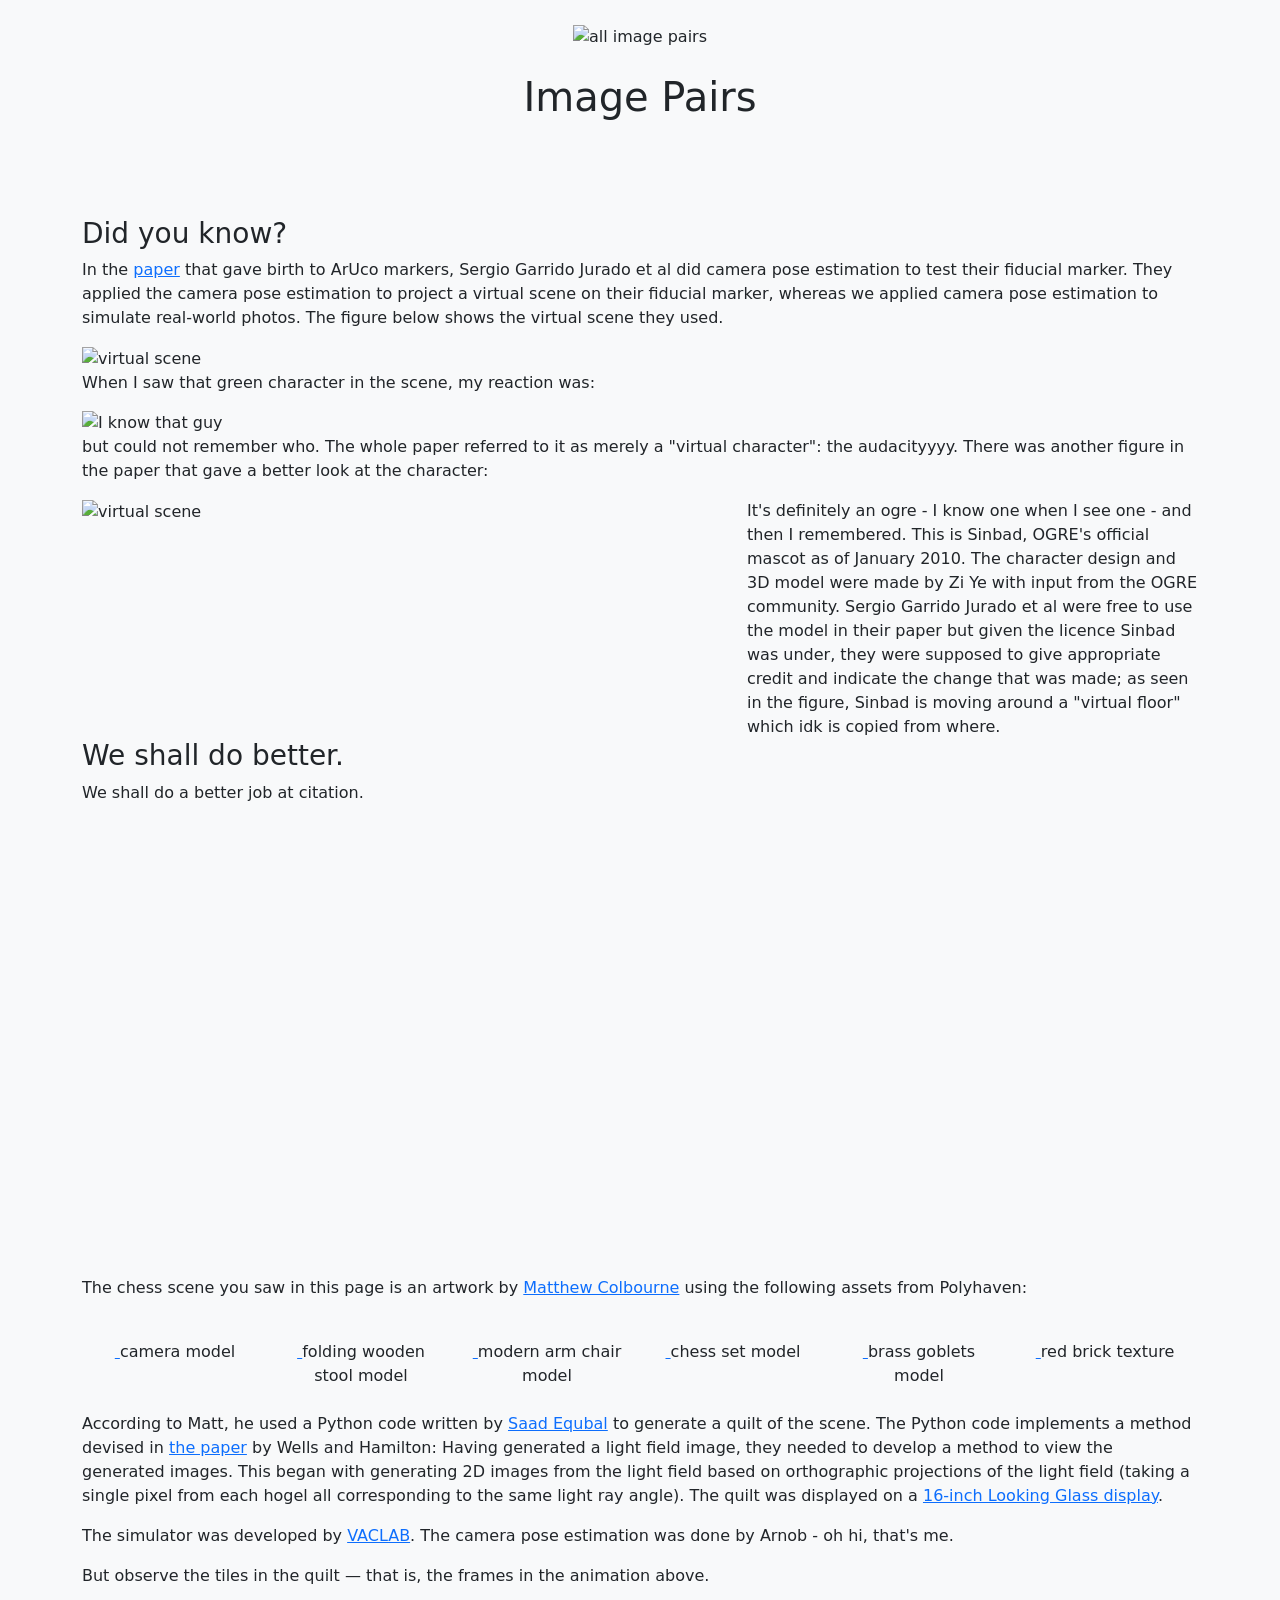
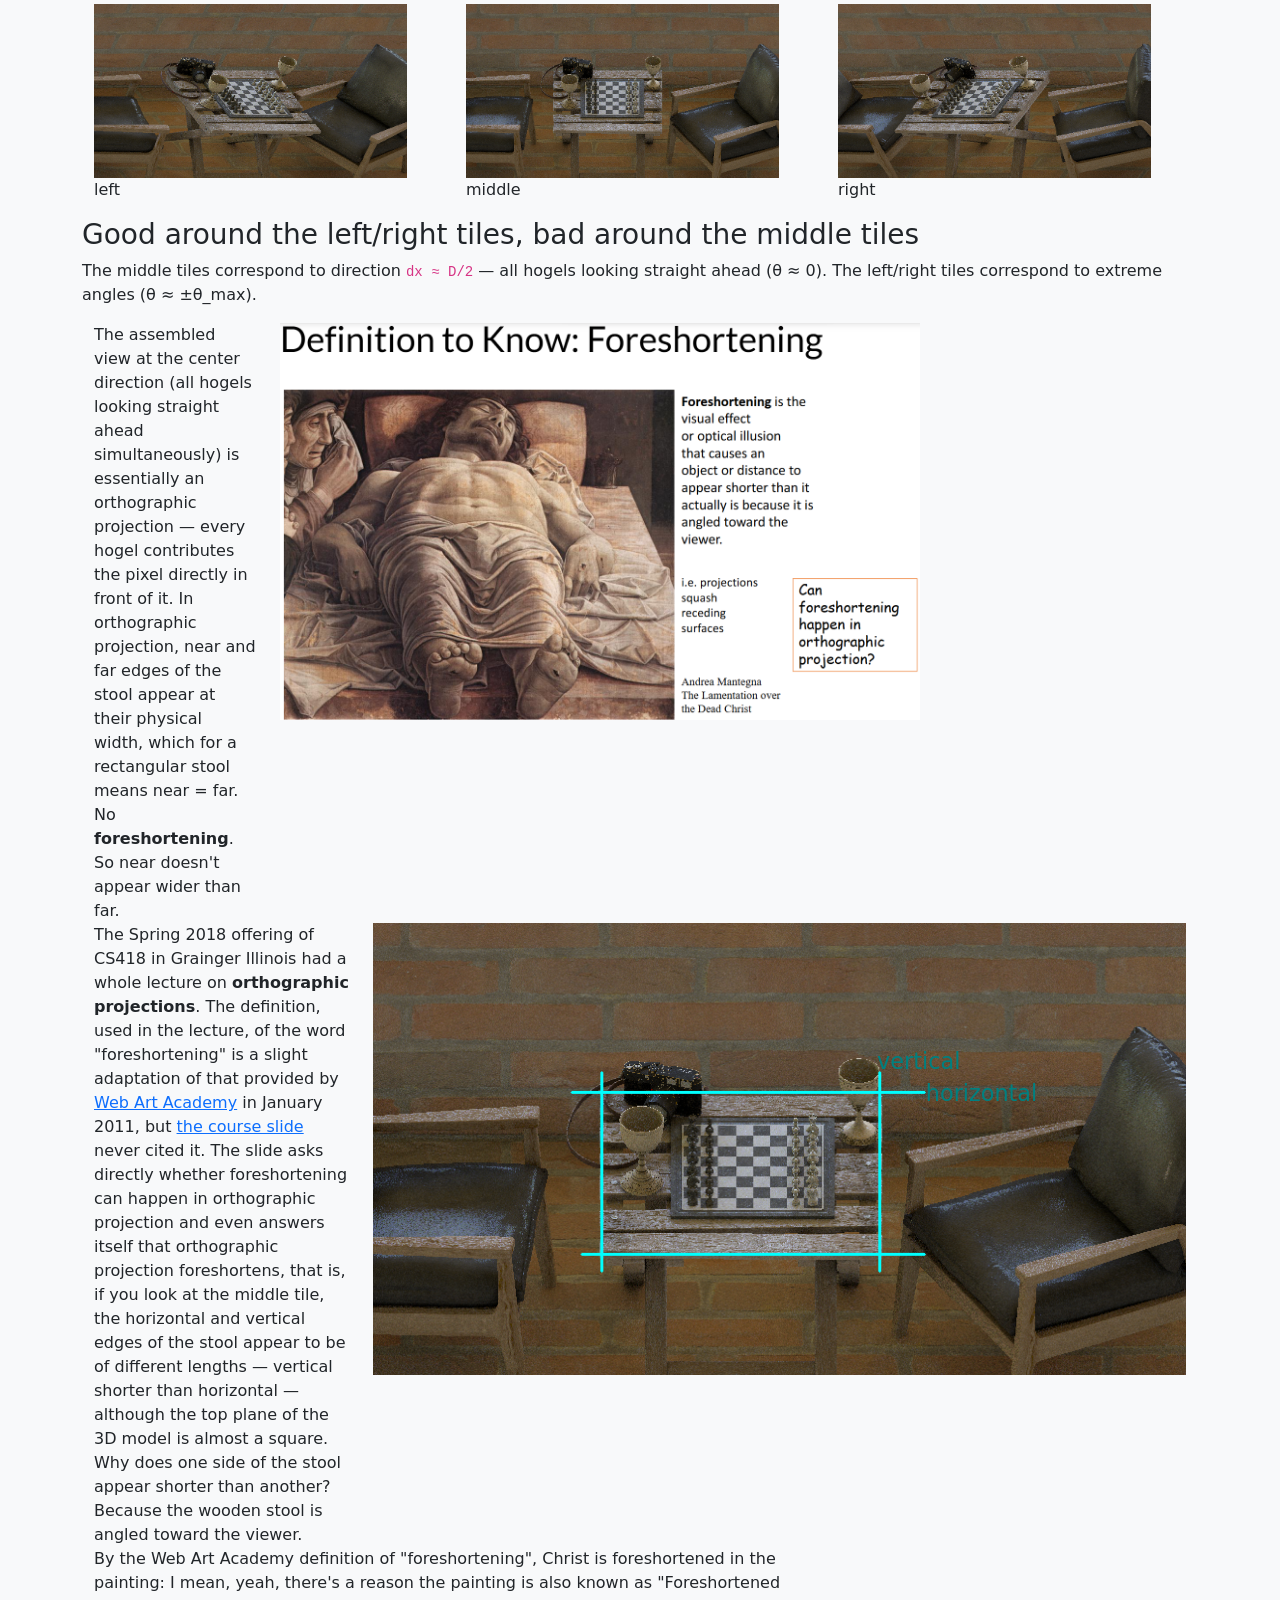
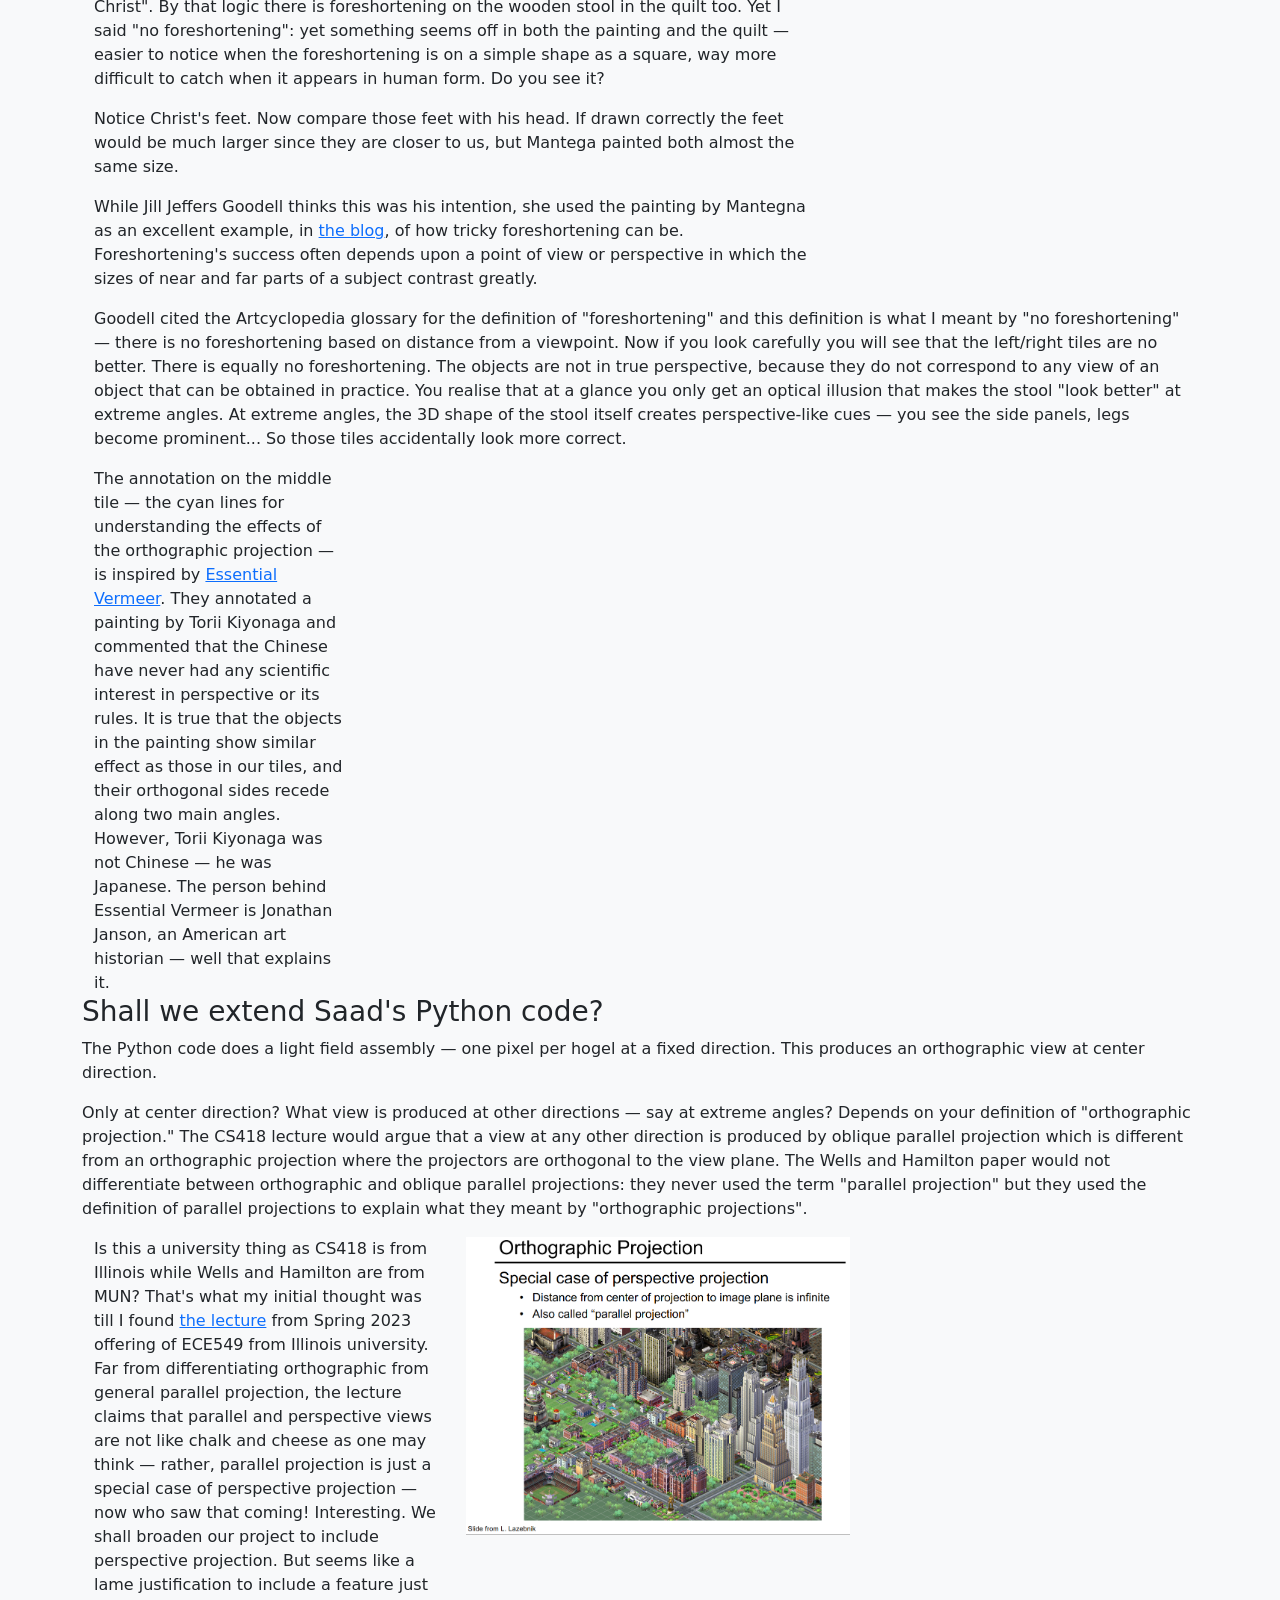
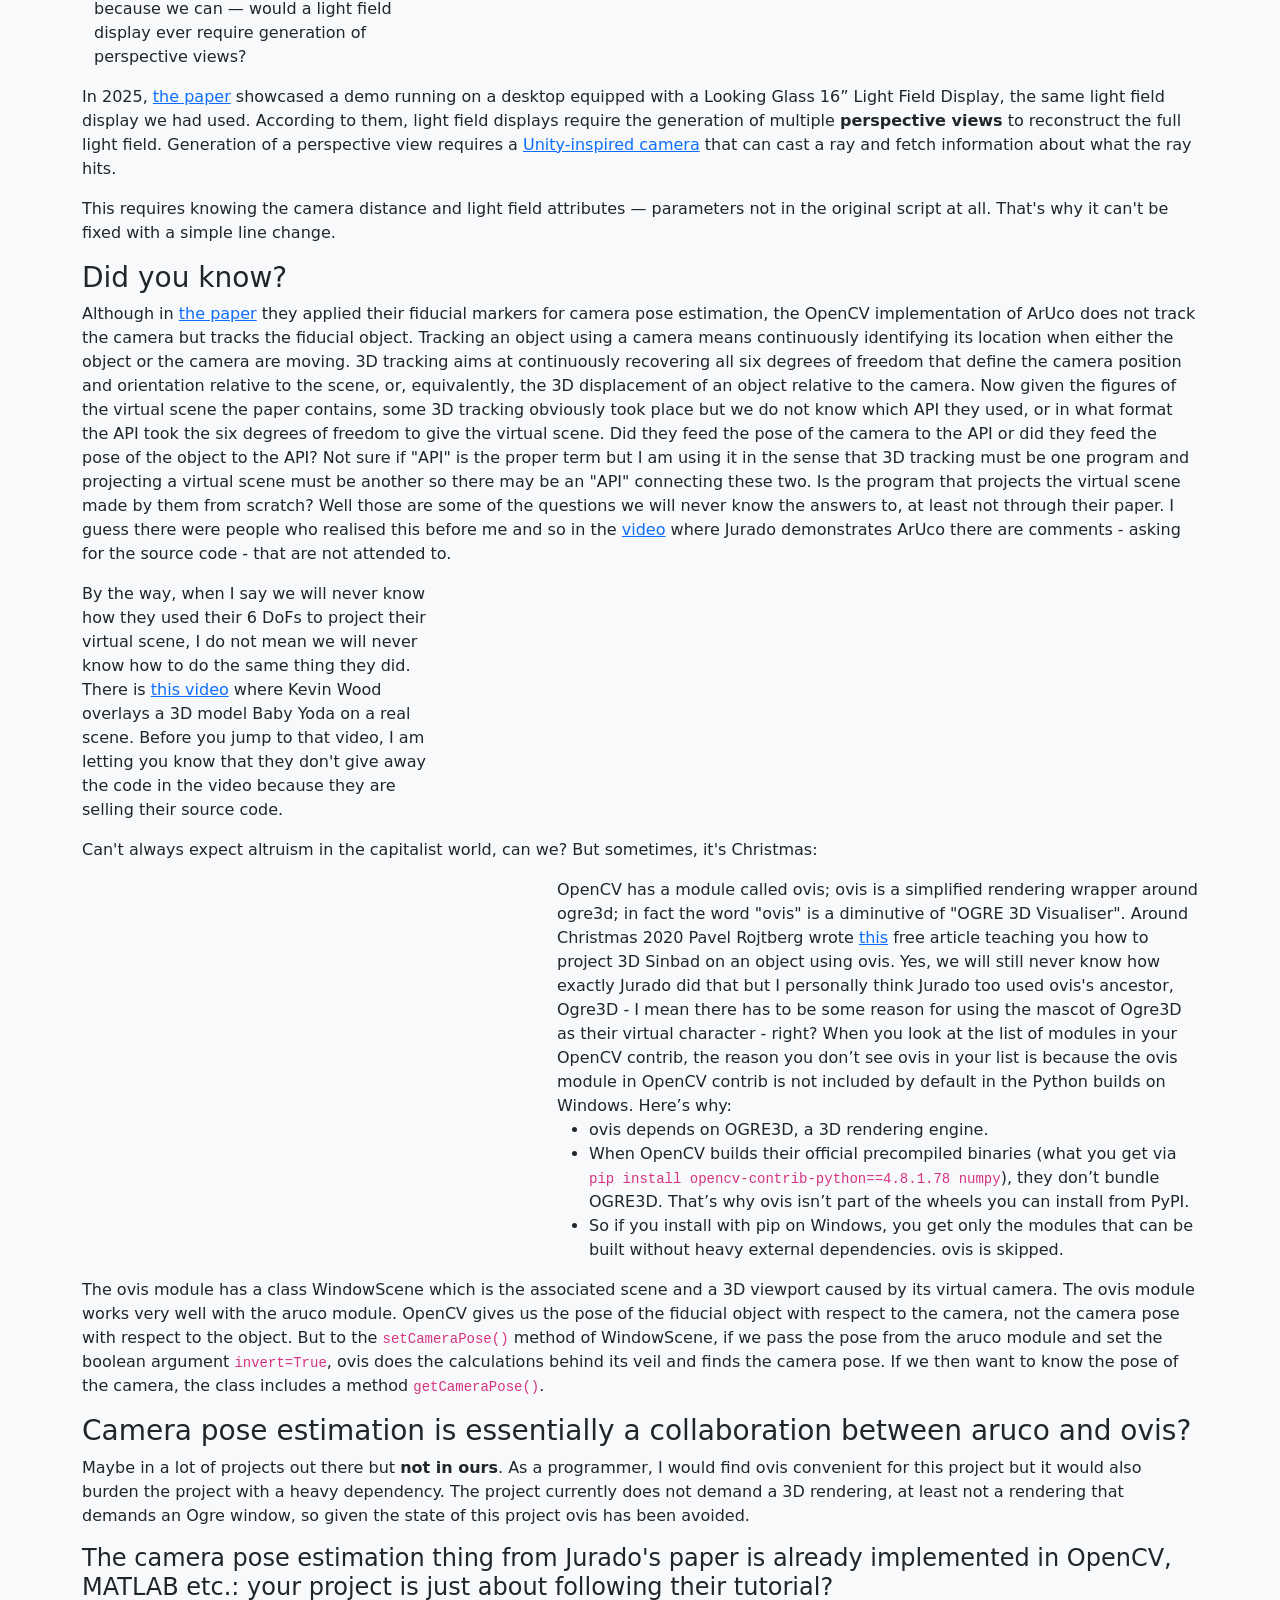
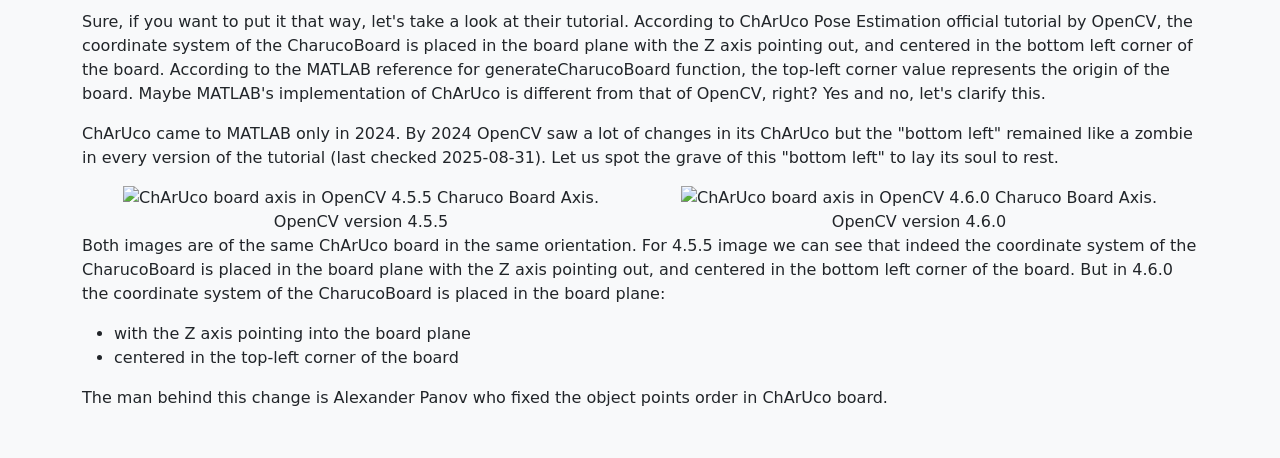
==== commit 47d3f906: "Fix English Fix the following:  "Maybe in a lot of projects around but not in our one" — "our one" i" ====
--- a/web/index.html
+++ b/web/index.html
@@ -177,7 +177,6 @@
           While Jill Jeffers Goodell thinks this was his intention, she used the painting by Mantegna as an excellent example,
           in <a href="https://jillgoodell.blogspot.com/2011/08/august-2011-foreshortening.html">the blog</a>, of how tricky foreshortening can be.
           Foreshortening's success often depends upon a point of view or perspective in which the sizes of near and far parts of a subject contrast greatly.
-          Goodell cited the <a href="http://www.artcyclopedia.com/scripts/glossary-art-f.html">Artcyclopedia glossary</a> for the definition of "foreshortening". 
         </p>
       </div>
       <div class="col">
@@ -185,8 +184,8 @@
       </div>
     </div>
   
-    <p class="mt-3">
-      When I said "no foreshortening," I meant that there is no foreshortening based on distance from a viewpoint.
+    <p>
+      Goodell cited the Artcyclopedia glossary for the definition of "foreshortening" and this definition is what I meant by "no foreshortening" — there is no foreshortening based on distance from a viewpoint.
       Now if you look carefully you will see that the left/right tiles are no better. 
       There is equally no foreshortening. The objects are not in true perspective, because they do not correspond to any view of an object that can be obtained in practice.
       You realise that at a glance you only get an optical illusion that makes the stool "look better" at extreme angles.
@@ -194,8 +193,8 @@
     </p>
     <div class="row">
       <div class="col-lg-3">
-        The annotation on the middle tile using the cyan lines to understand the effects of the orthographic projection is inspired by <a href="https://www.essentialvermeer.com/technique/perspective/about-perspective.html">Essential Vermeer</a>.
-        They annotated on a painting by Torii Kiyonaga and commented that the Chinese have never had any scientific interest in perspective or its rules.
+        The annotation on the middle tile — the cyan lines for understanding the effects of the orthographic projection — is inspired by <a href="https://www.essentialvermeer.com/technique/perspective/about-perspective.html">Essential Vermeer</a>.
+        They annotated a painting by Torii Kiyonaga and commented that the Chinese have never had any scientific interest in perspective or its rules.
         It is true that the objects in the painting show similar effect as those in our tiles, and their orthogonal sides recede along two main angles.
         However, Torii Kiyonaga was not Chinese — he was Japanese. The person behind Essential Vermeer is Jonathan Janson, an American art historian — well that explains it.
       </div>
@@ -222,7 +221,7 @@
       <div class="col-lg-4">
         <p>
           Is this a university thing as CS418 is from Illinois while Wells and Hamilton are from MUN? That's what my initial thought was till I found <a href="https://saurabhg.web.illinois.edu/teaching/ece549/sp2023/slides/lec02_perspective.pdf">the lecture</a> from Spring 2023 offering of ECE549 from Illinois university.
-          Let alone differentiating orthographic from general parallel projection, the lecture claims that parallel and perspective views are not like chalk and cheese as one may think — in lieu, parallel projection is just a special case of perspective projection — now who saw that coming!
+          Far from differentiating orthographic from general parallel projection, the lecture claims that parallel and perspective views are not like chalk and cheese as one may think — rather, parallel projection is just a special case of perspective projection — now who saw that coming!
           Interesting. We shall broaden our project to include perspective projection. But seems like a lame justification to include a feature just because we can — would a light field display ever require generation of perspective views?
         </p>
       </div>
@@ -275,7 +274,7 @@
         OpenCV has a module called ovis; ovis is a simplified rendering wrapper around ogre3d; 
         in fact the word "ovis" is a diminutive of "OGRE 3D Visualiser".
         Around Christmas 2020 Pavel Rojtberg wrote <a href="https://www.ogre3d.org/2020/12/24/augmented-reality-made-simple-with-ogre-and-opencv">this</a> free article teaching you how to project 3D Sinbad on an object using ovis.
-        Yes, we will still never know how exactly Jurado did that but I personally think Jurado too used ovis - I mean there has to be some reason for using the mascot of Ogre3D as their virtual character - right?
+        Yes, we will still never know how exactly Jurado did that but I personally think Jurado too used ovis's ancestor, Ogre3D - I mean there has to be some reason for using the mascot of Ogre3D as their virtual character - right?
         
         When you look at the list of modules in your OpenCV contrib, the reason you don’t see ovis in your list is because the ovis module in OpenCV contrib is not included by default in the Python builds on Windows.
         Here’s why:
@@ -294,8 +293,8 @@
   </p>
   <h3>Camera pose estimation is essentially a collaboration between aruco and ovis?</h3>
   <p>
-    Maybe in a lot of projects around but <b>not in our one</b>.
-    As a programmer, ovis would be convenient for this project but would also burden it with a heavy dependency.
+    Maybe in a lot of projects out there but <b>not in ours</b>.
+    As a programmer, I would find ovis convenient for this project but it would also burden the project with a heavy dependency.
     The project currently does not demand a 3D rendering, at least not a rendering that demands an Ogre window, so given the state of this project ovis has been avoided. 
   </p>
   <h4>The camera pose estimation thing from Jurado's paper is already implemented in OpenCV, MATLAB etc.: your project is just about following their tutorial?</h4>
@@ -306,8 +305,8 @@
     Maybe MATLAB's implementation of ChArUco is different from that of OpenCV, right? Yes and no, let's clarify this.
   </p>
   <p>
-    ChArUco came to MATLAB only in 2024. By 2024 OpenCV saw a lot of changes in its ChArUco but the "bottom left" remained like a zombie in all the versions, written till date (2025-08-31), of the tutorial.
-    Let us spot the grave of this "bottom left" to give peace to its soul.
+    ChArUco came to MATLAB only in 2024. By 2024 OpenCV saw a lot of changes in its ChArUco but the "bottom left" remained like a zombie in every version of the tutorial (last checked 2025-08-31).
+    Let us spot the grave of this "bottom left" to lay its soul to rest.
   </p>
   <div class="container">
     <div class="row">
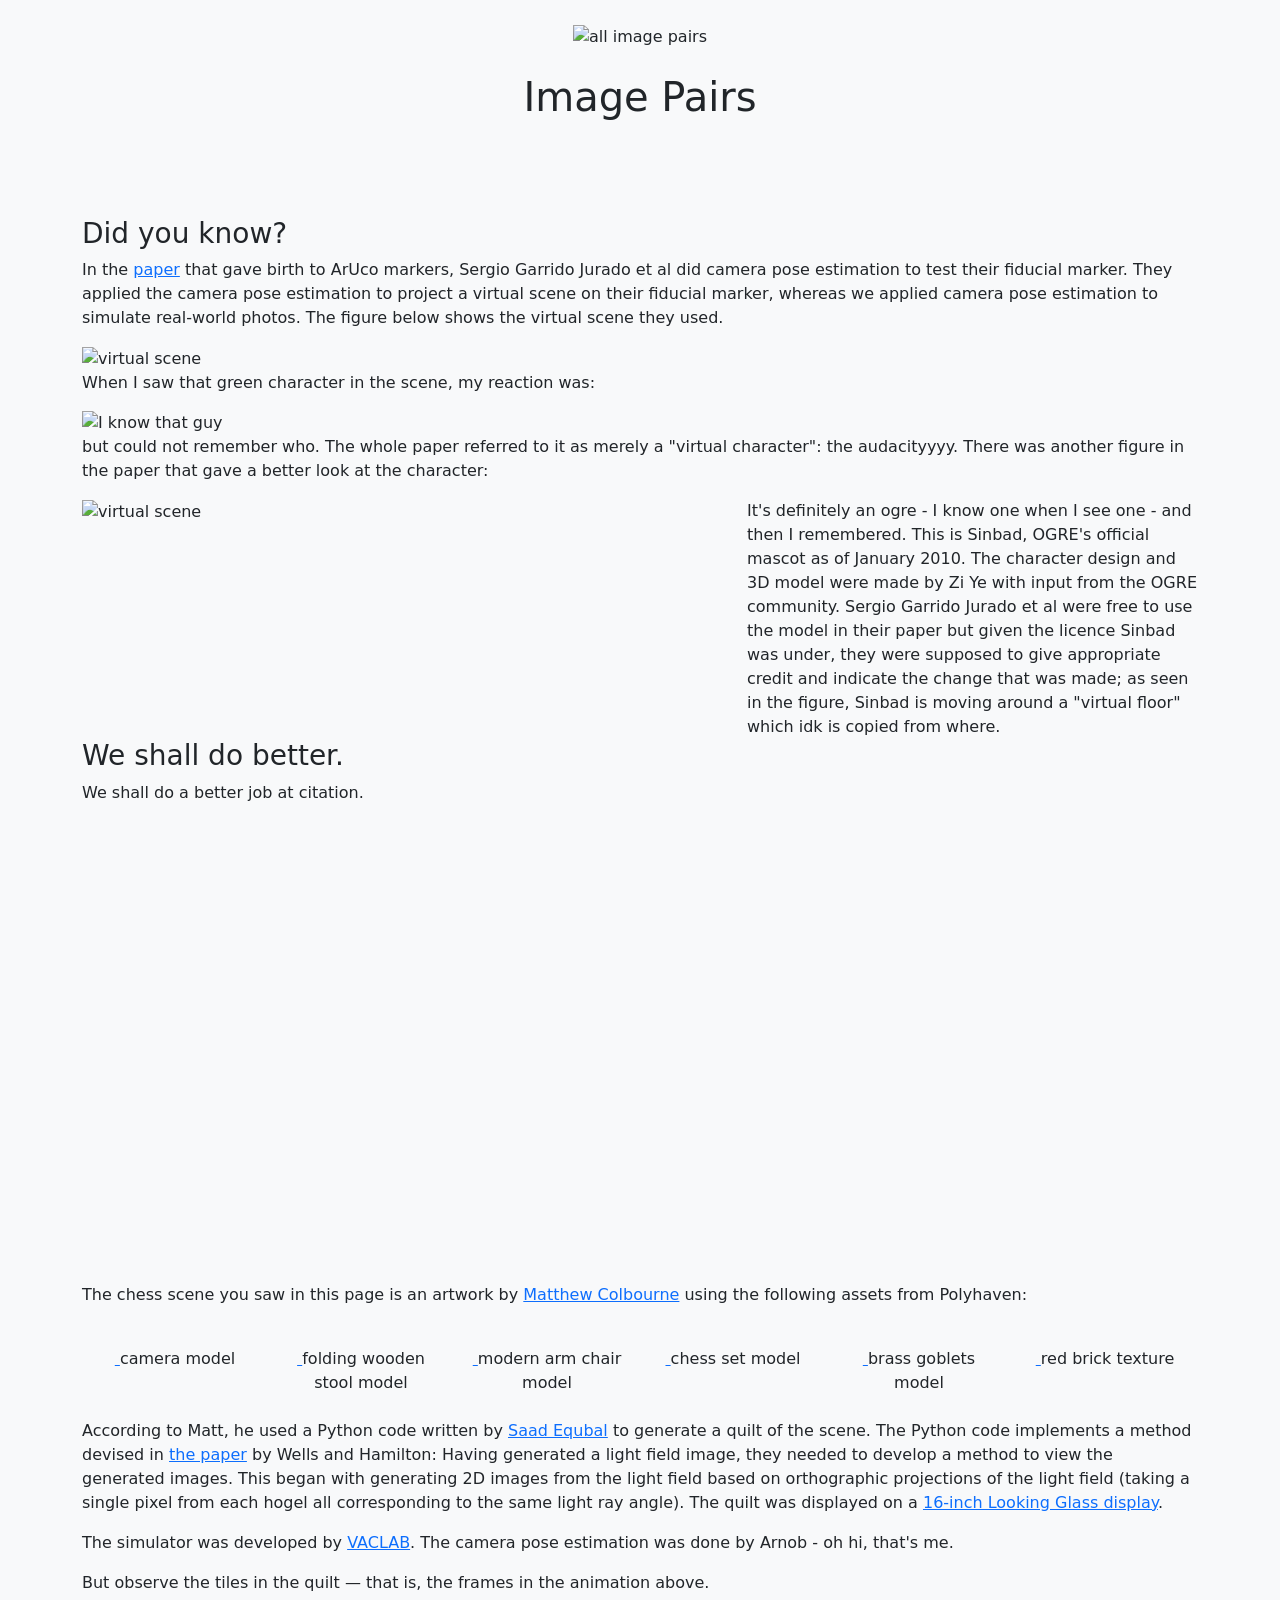
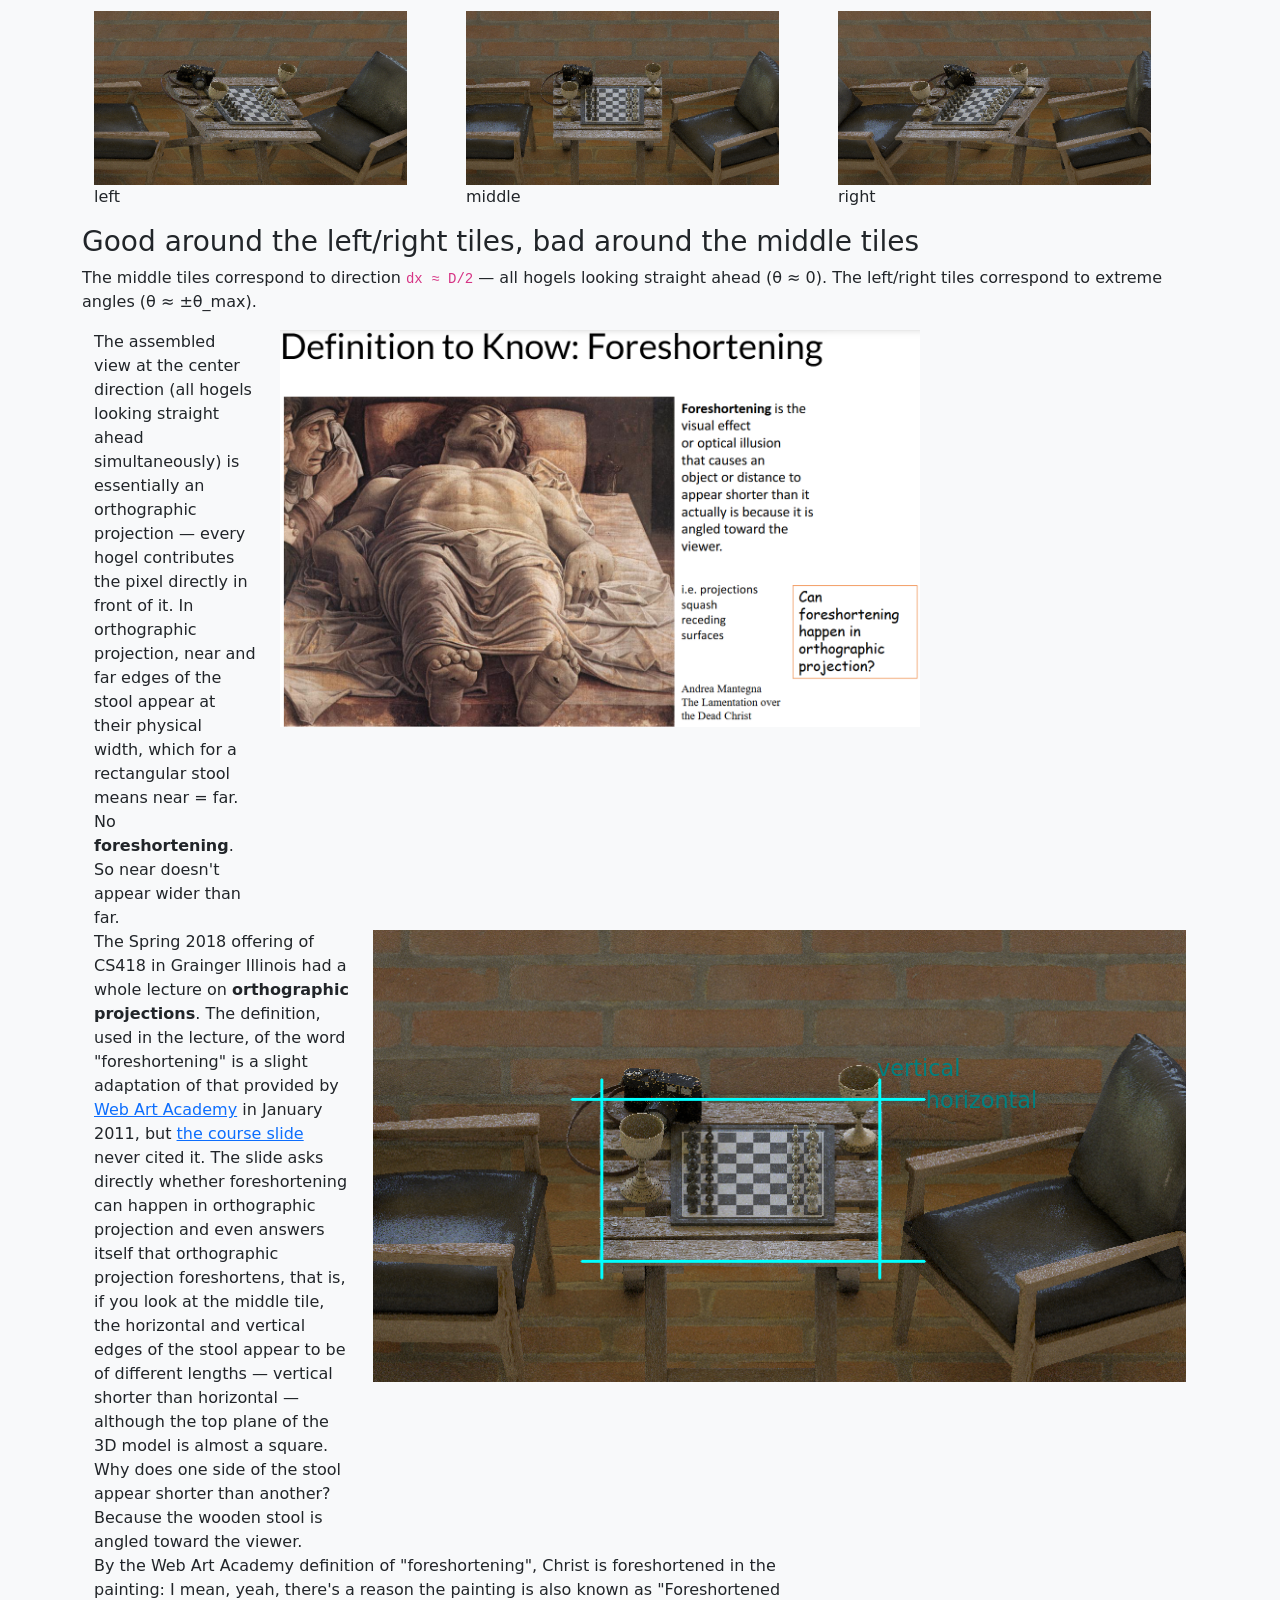
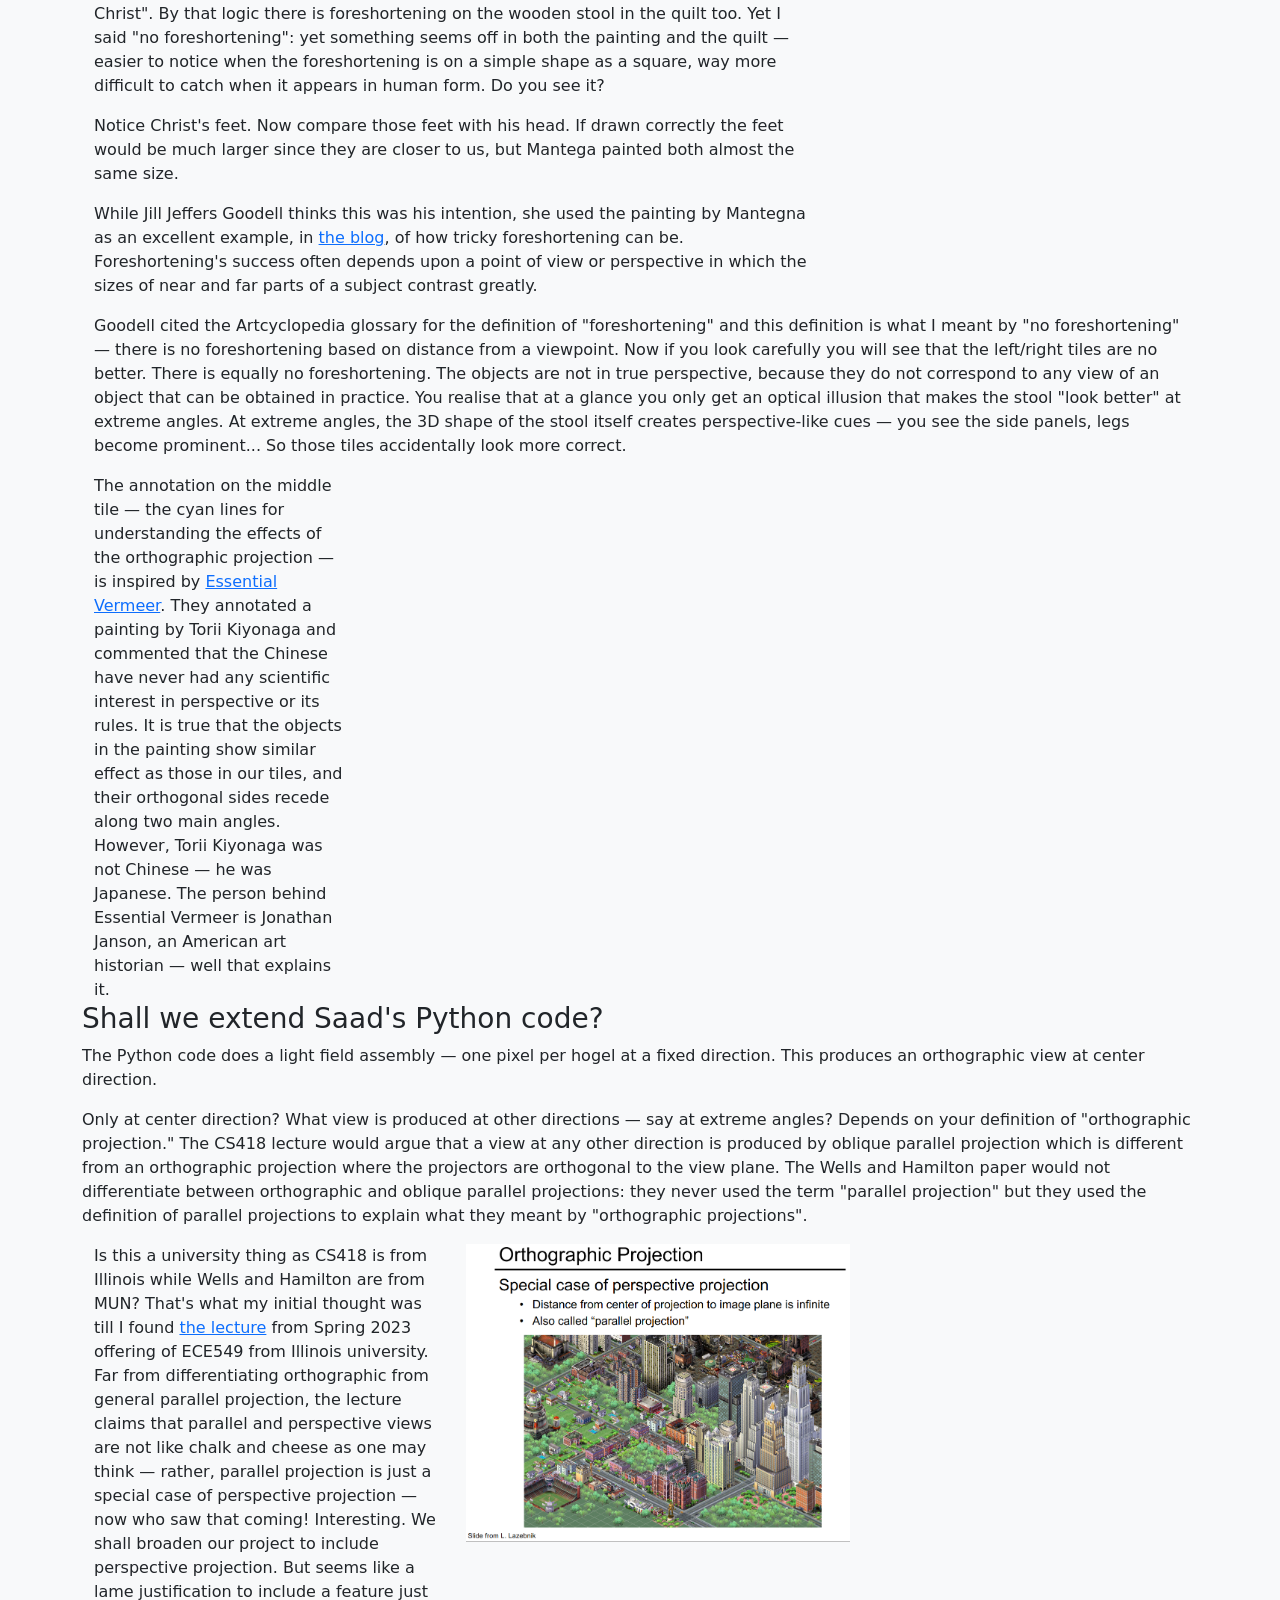
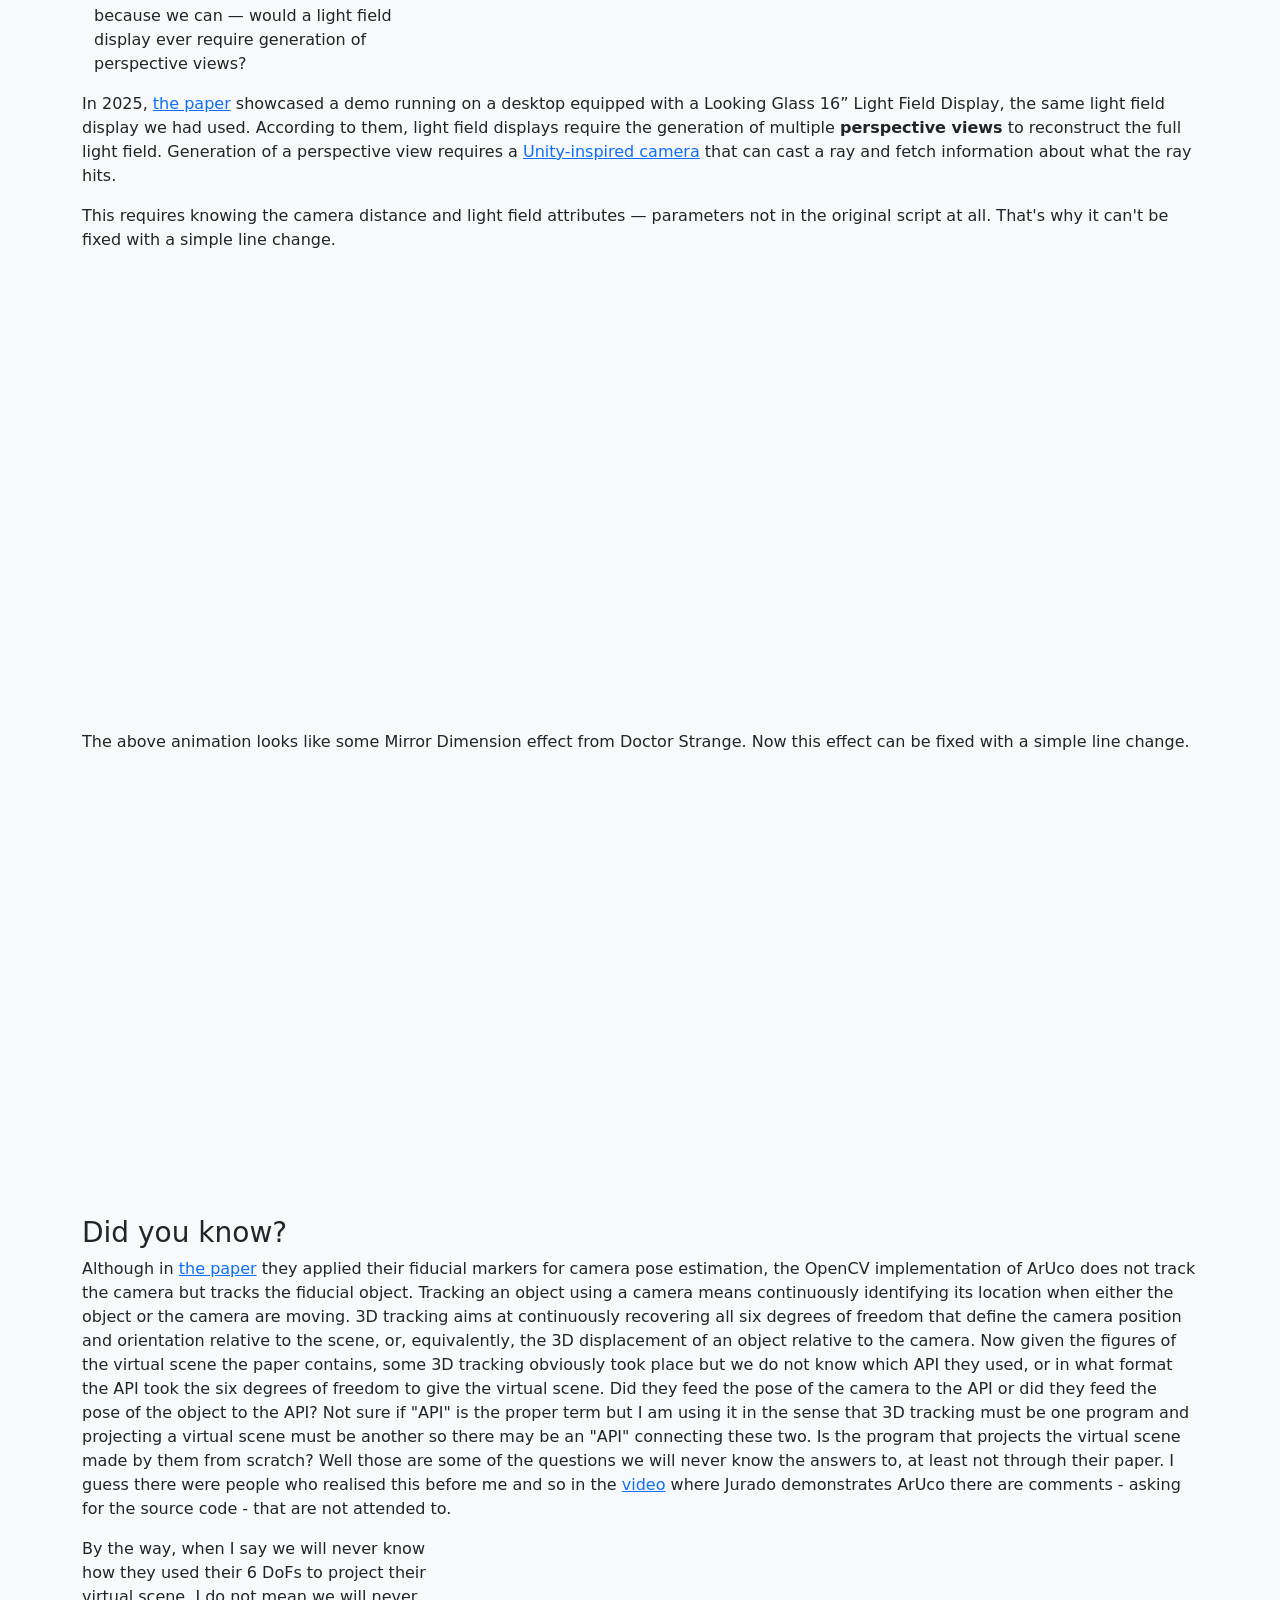
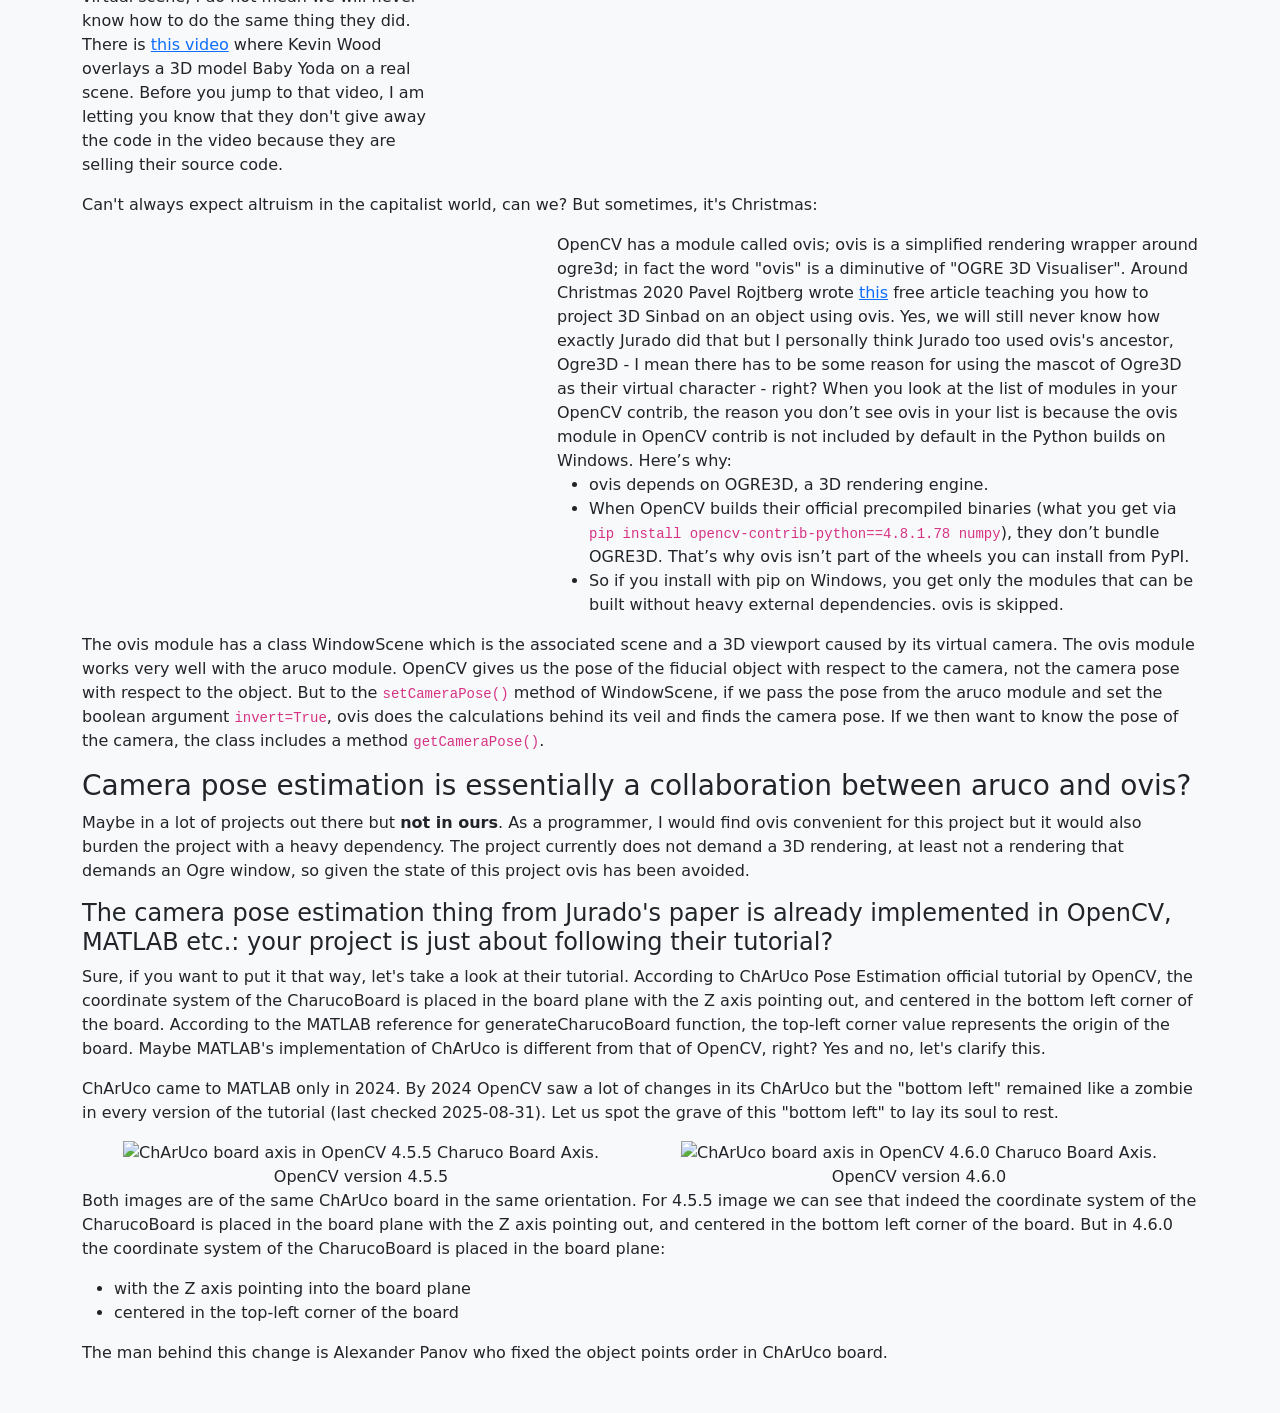
==== commit a510683a: "downoad sprites" ====
--- a/web/index.html
+++ b/web/index.html
@@ -237,7 +237,10 @@
     Generation of a perspective view requires a <a href="https://docs.unity3d.com/6000.5/Documentation/Manual/CameraRays.html">Unity-inspired camera</a> that can cast a ray and fetch information about what the ray hits.
   </p>
   <p>This requires knowing the camera distance and light field attributes — parameters not in the original script at all. That's why it can't be fixed with a simple line change.</p>
-
+  <div class="animatedSprite1" style="width: 100%; max-width: 819px; aspect-ratio: 819 / 455; background-image: url('./quilt_v4.png');"></div>
+  The above animation looks like some Mirror Dimension effect from Doctor Strange. 
+  Now this effect can be fixed with a simple line change.
+  <div class="animatedSprite1" style="width: 100%; max-width: 819px; aspect-ratio: 819 / 455; background-image: url('./quilt_v5.png');"></div>
   <h3>Did you know?</h3>
   <p>
     Although in <a href="https://www.sciencedirect.com/science/article/pii/S0031320314000235">the paper</a> they applied their fiducial markers for camera pose estimation, the OpenCV implementation of ArUco does not track the camera but tracks the fiducial object.
@@ -397,5 +400,6 @@
 
 <!-- Your JS -->
 <script src="side_by_side.js"></script>
+<script src="download-bg.js" defer></script>
 </body>
 </html>
--- a/web/westonvincze.css
+++ b/web/westonvincze.css
@@ -5,6 +5,16 @@
   /* duration, timing function, number of iterations, animation name */
   animation: 9s steps(81) infinite sprite-animation;
 }
+.animatedSprite1 {
+  
+  background-image: url("./quilt_v4.png");
+  /* background-repeat: no-repeat; */
+  /* duration, timing function, number of iterations, animation name */
+  animation: 
+  1s steps(9) infinite sprite-animation-1,
+  9s steps(9) infinite sprite-animation-2;
+}
+
 @keyframes sprite-animation {
   0% {
     background-position-x: 66339px;
@@ -12,4 +22,20 @@
   100% {
     background-position-x: 0;
   }
+}
+@keyframes sprite-animation-1 {
+  0% {
+    background-position-x: 7371px;
+  }
+  100% {
+    background-position-x: 0;
+  }
+}
+@keyframes sprite-animation-2 {
+  0% {
+    background-position-y: 0;
+  }
+  100% {
+    background-position-y: 4095px;
+  }
 }
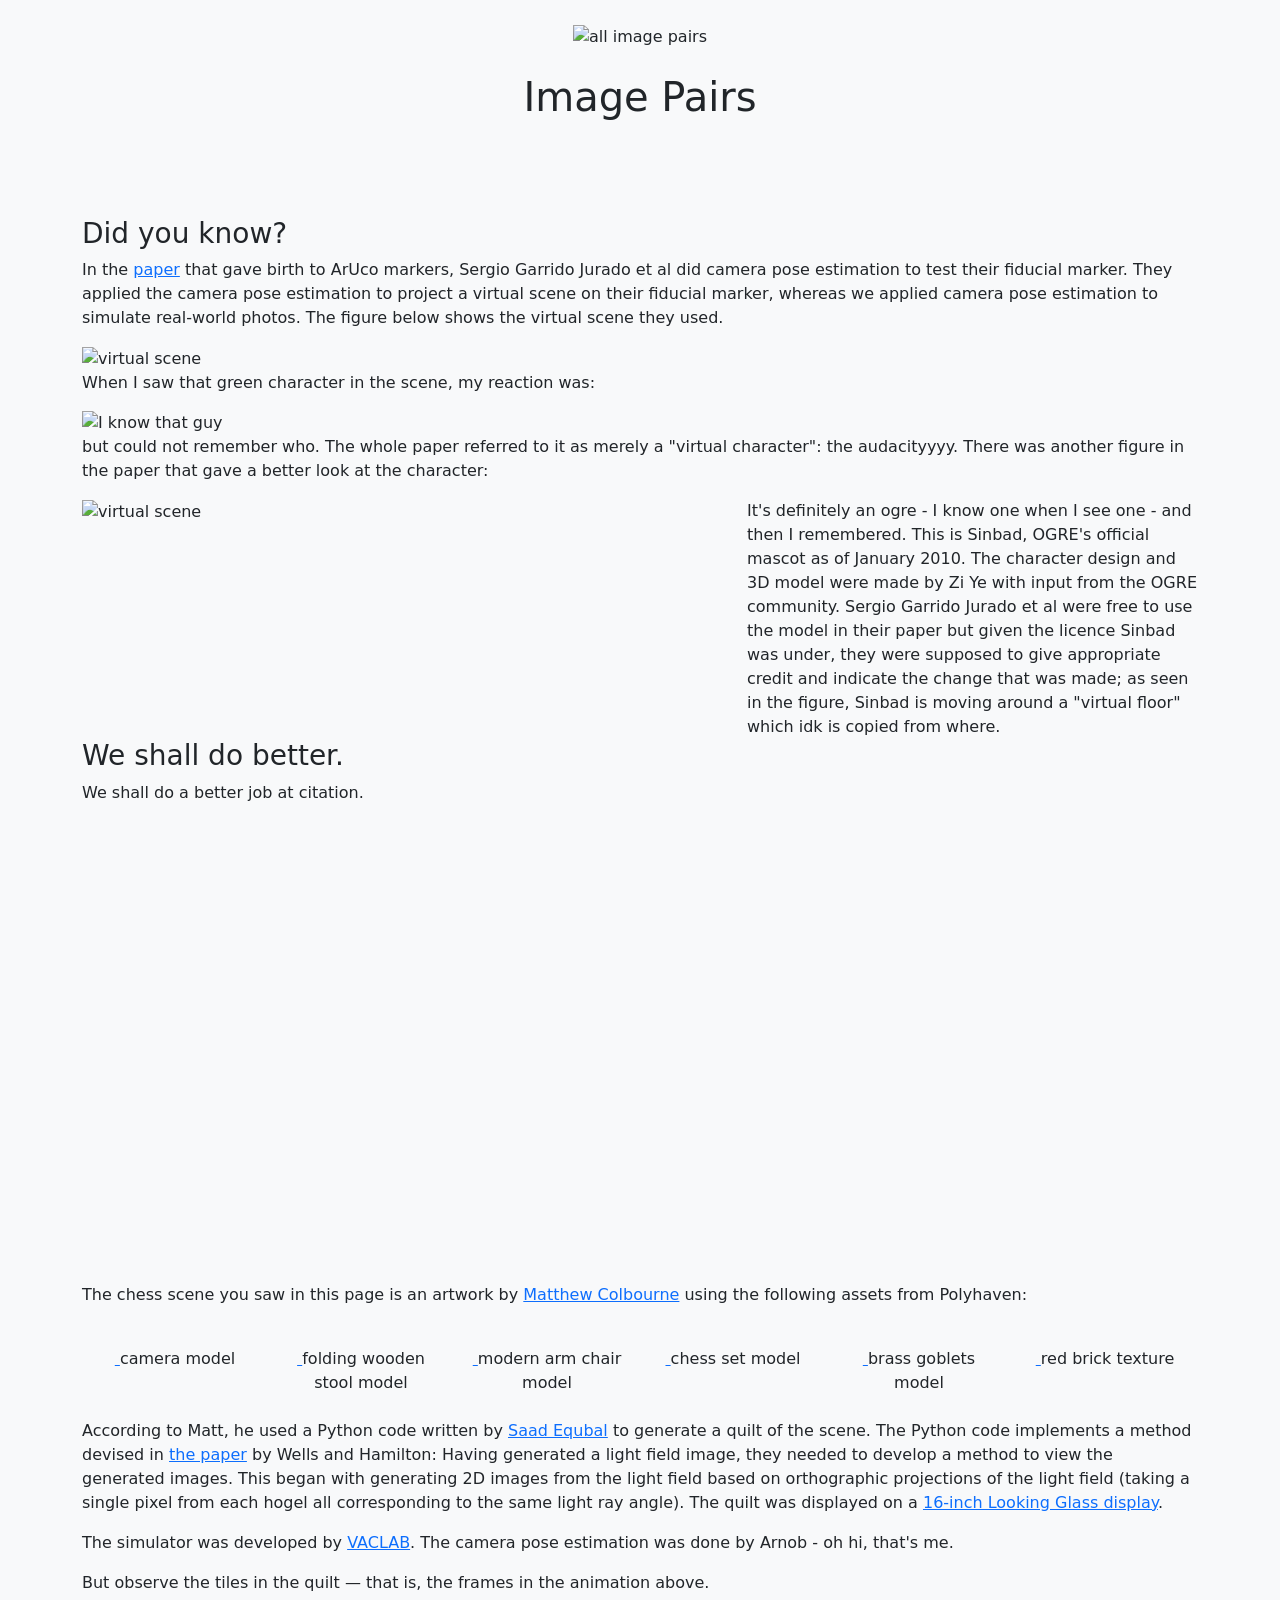
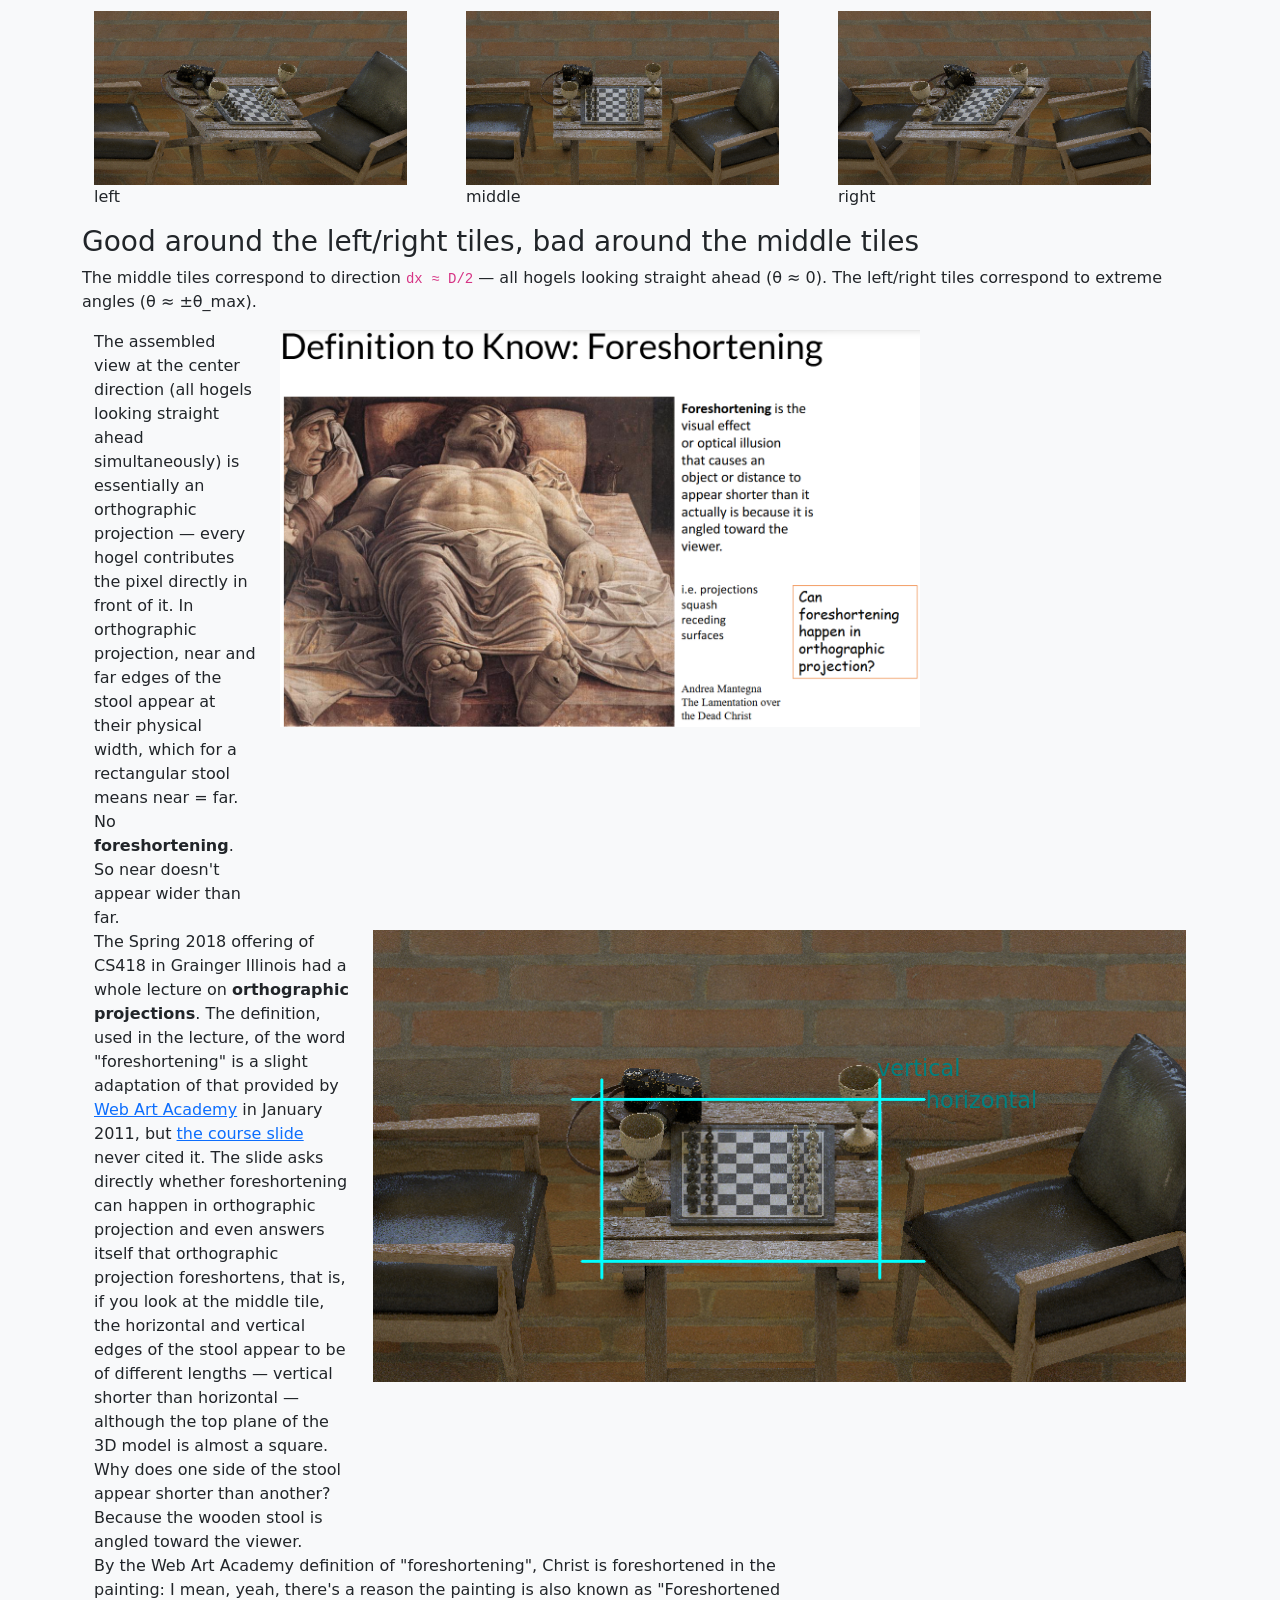
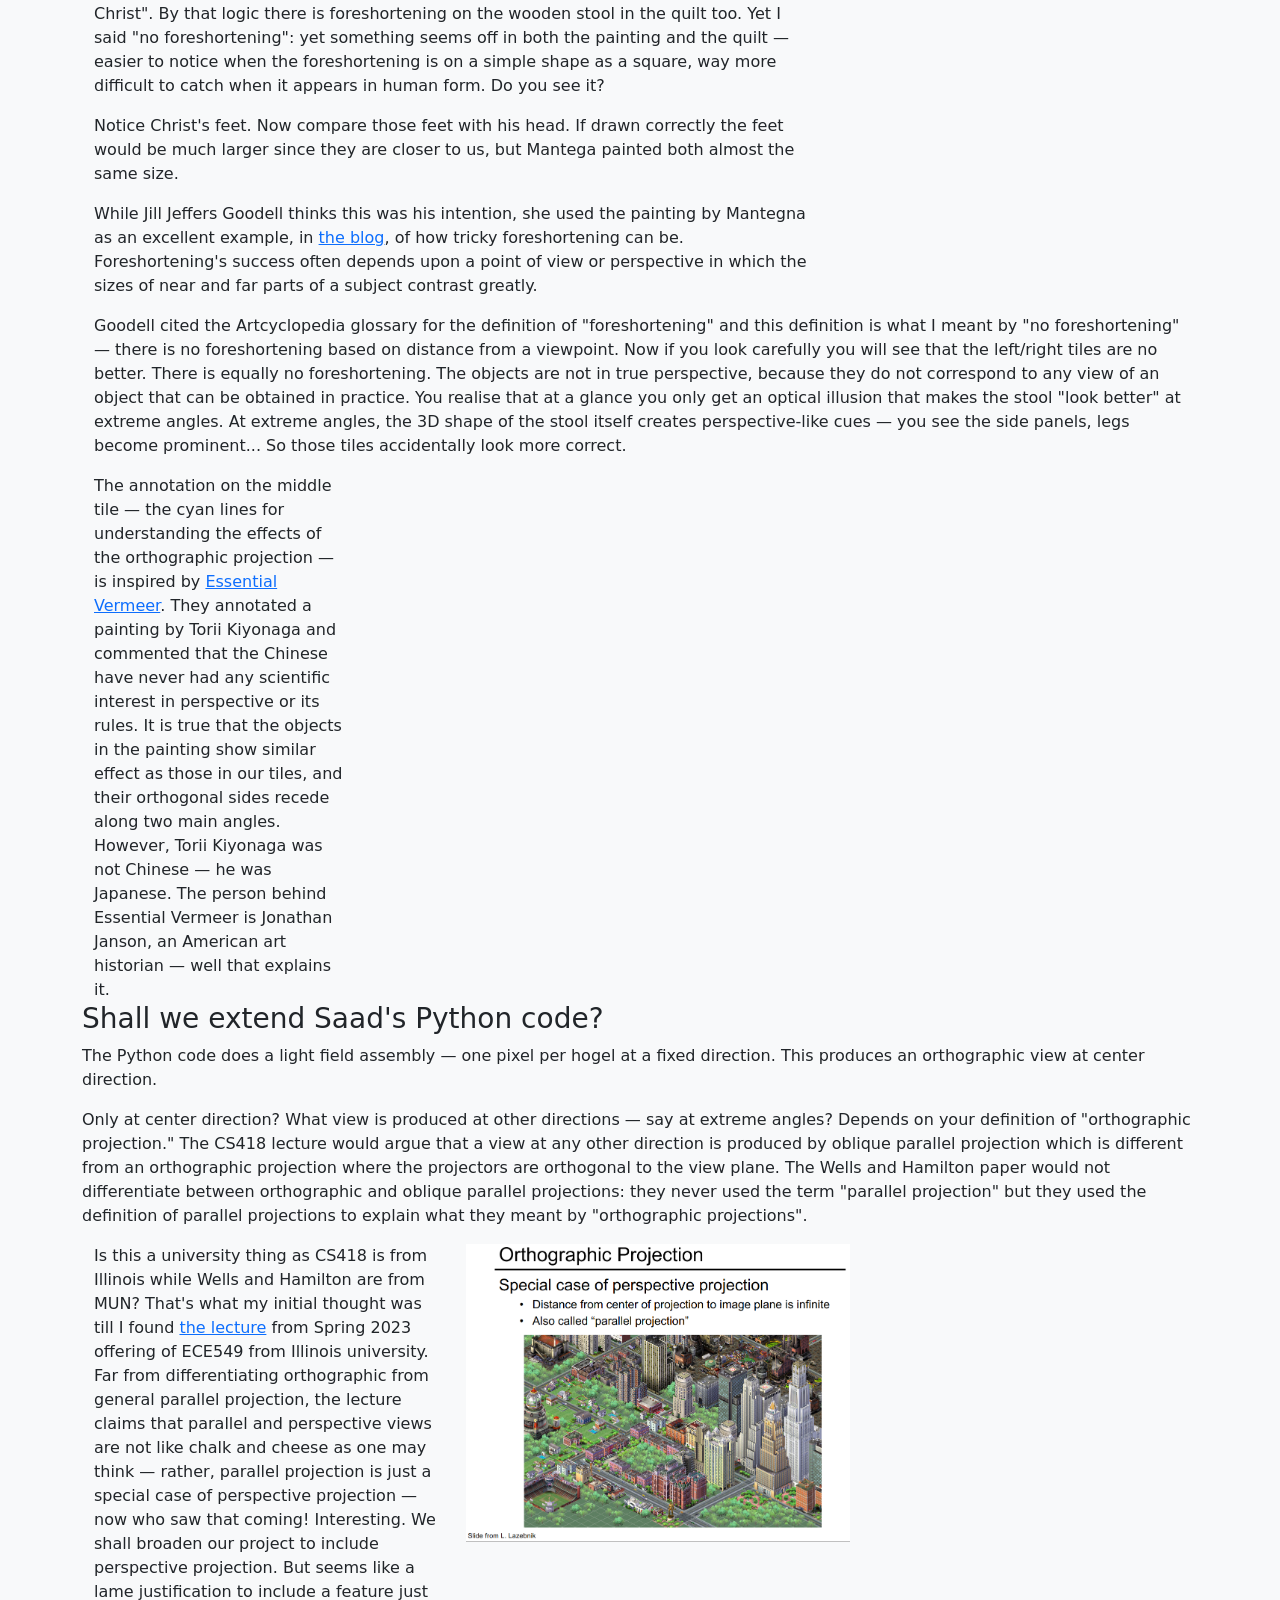
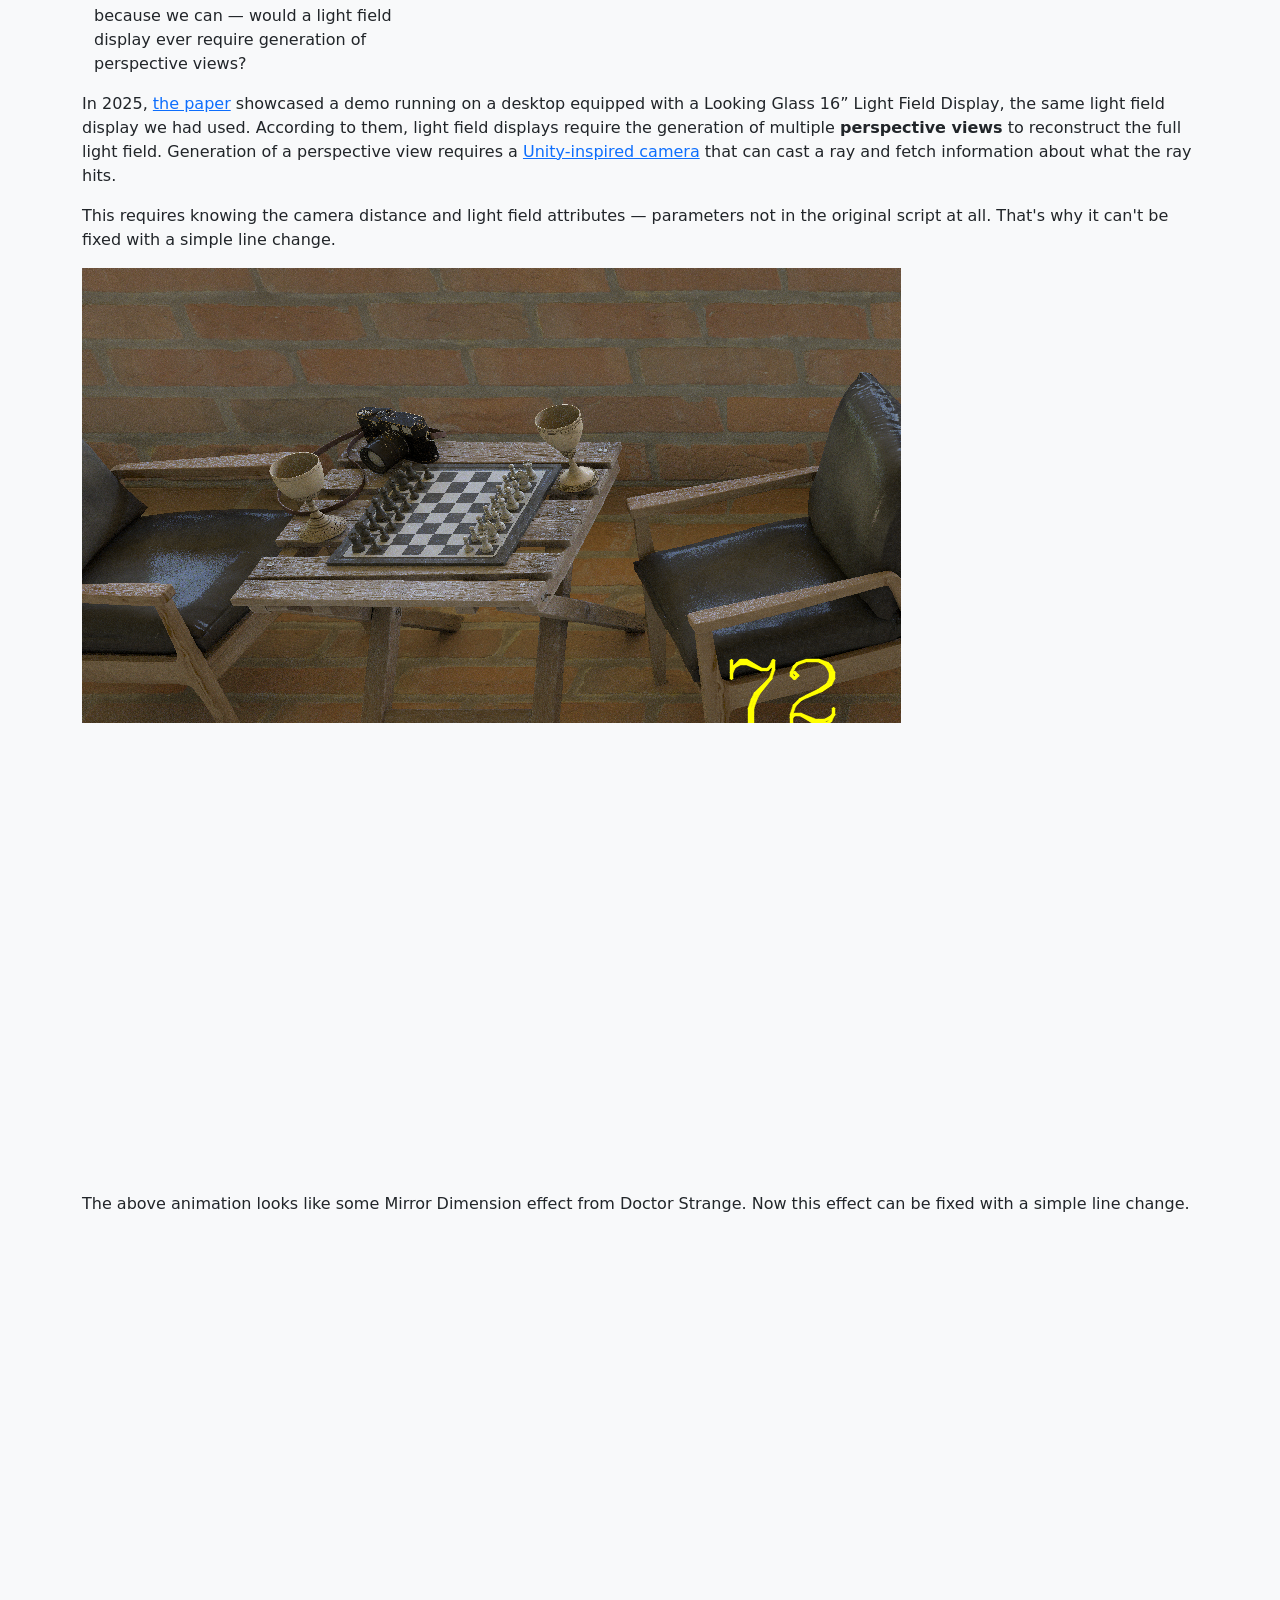
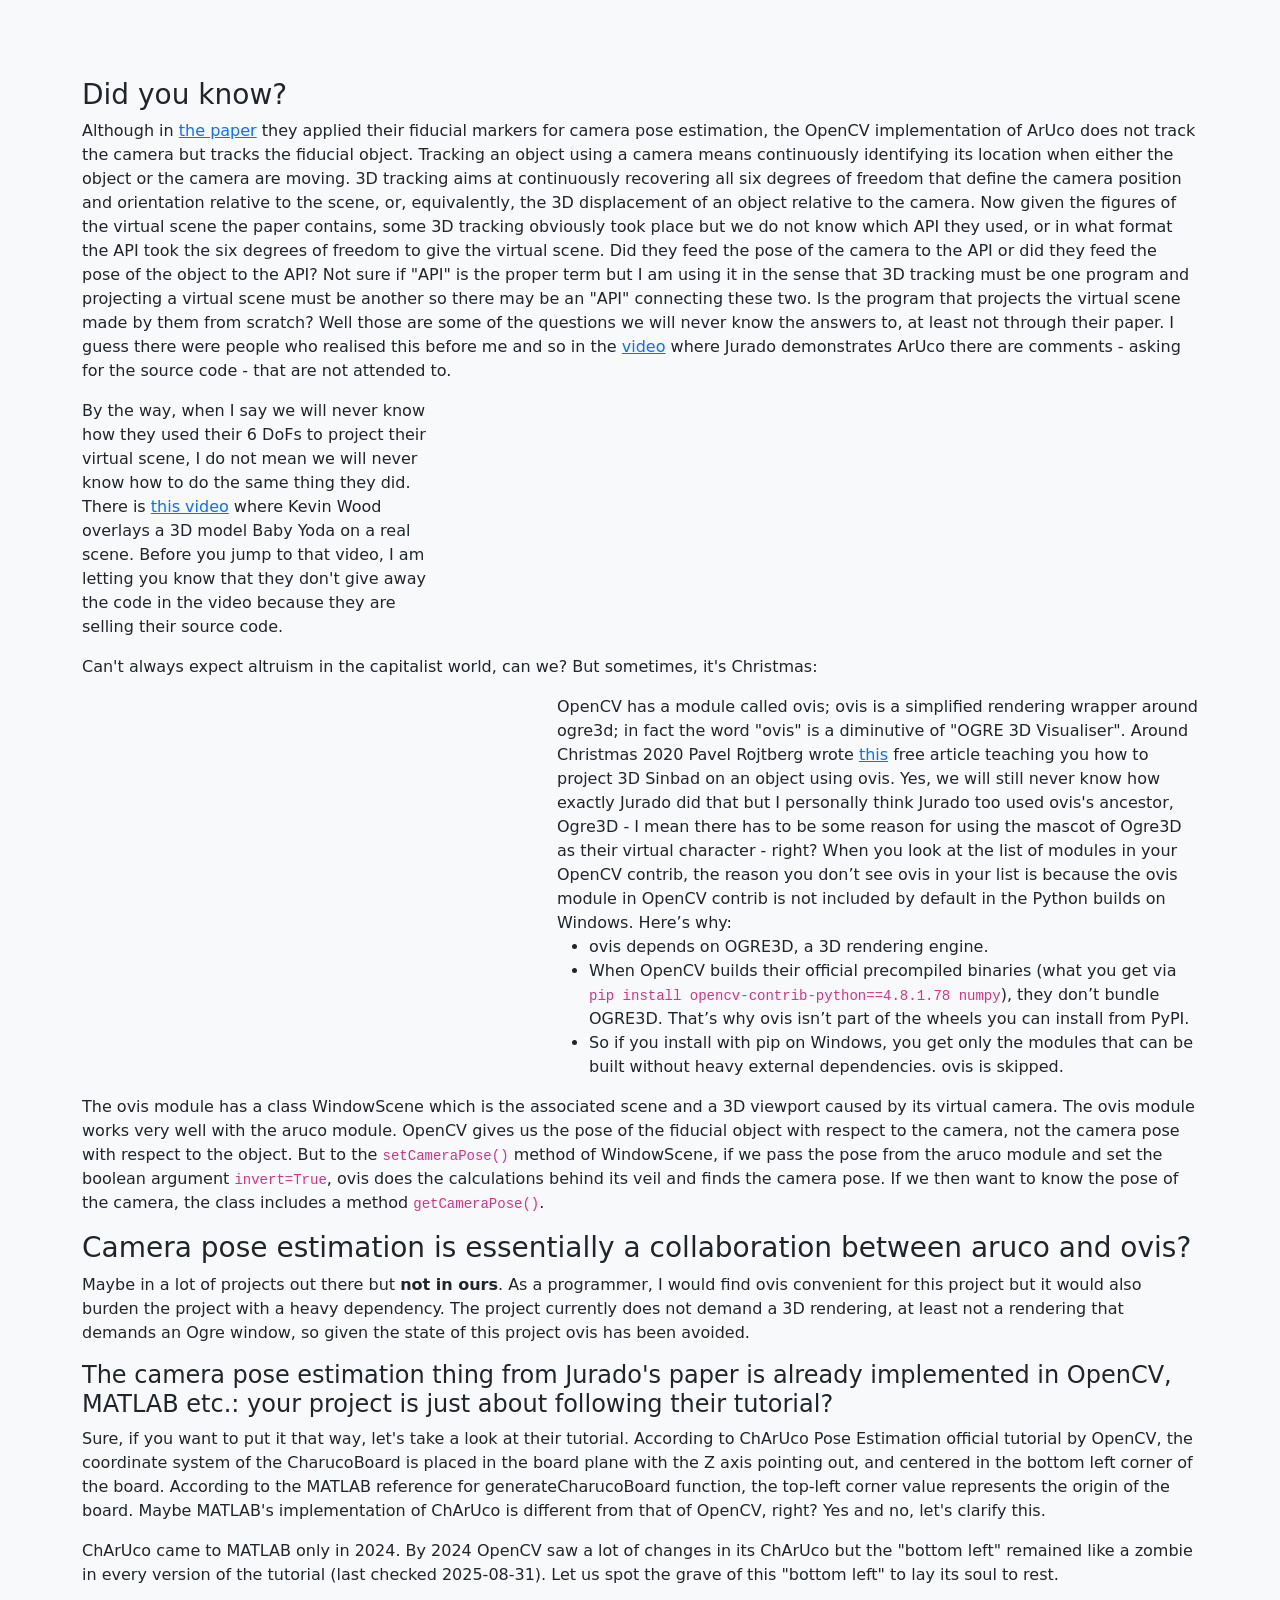
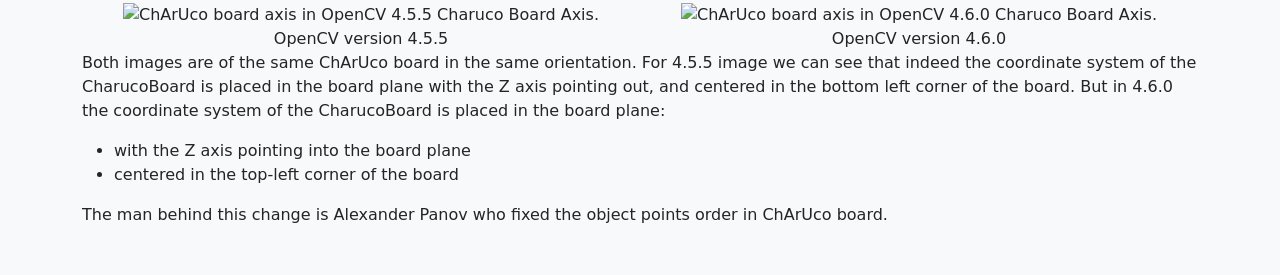
==== commit 872e32bc: "putText v4 web" ====
--- a/web/index.html
+++ b/web/index.html
@@ -237,6 +237,7 @@
     Generation of a perspective view requires a <a href="https://docs.unity3d.com/6000.5/Documentation/Manual/CameraRays.html">Unity-inspired camera</a> that can cast a ray and fetch information about what the ray hits.
   </p>
   <p>This requires knowing the camera distance and light field attributes — parameters not in the original script at all. That's why it can't be fixed with a simple line change.</p>
+  <div class="animatedSprite1" style="width: 100%; max-width: 819px; aspect-ratio: 819 / 455; background-image: url('./quilt_v4_putText.png');"></div>
   <div class="animatedSprite1" style="width: 100%; max-width: 819px; aspect-ratio: 819 / 455; background-image: url('./quilt_v4.png');"></div>
   The above animation looks like some Mirror Dimension effect from Doctor Strange. 
   Now this effect can be fixed with a simple line change.
